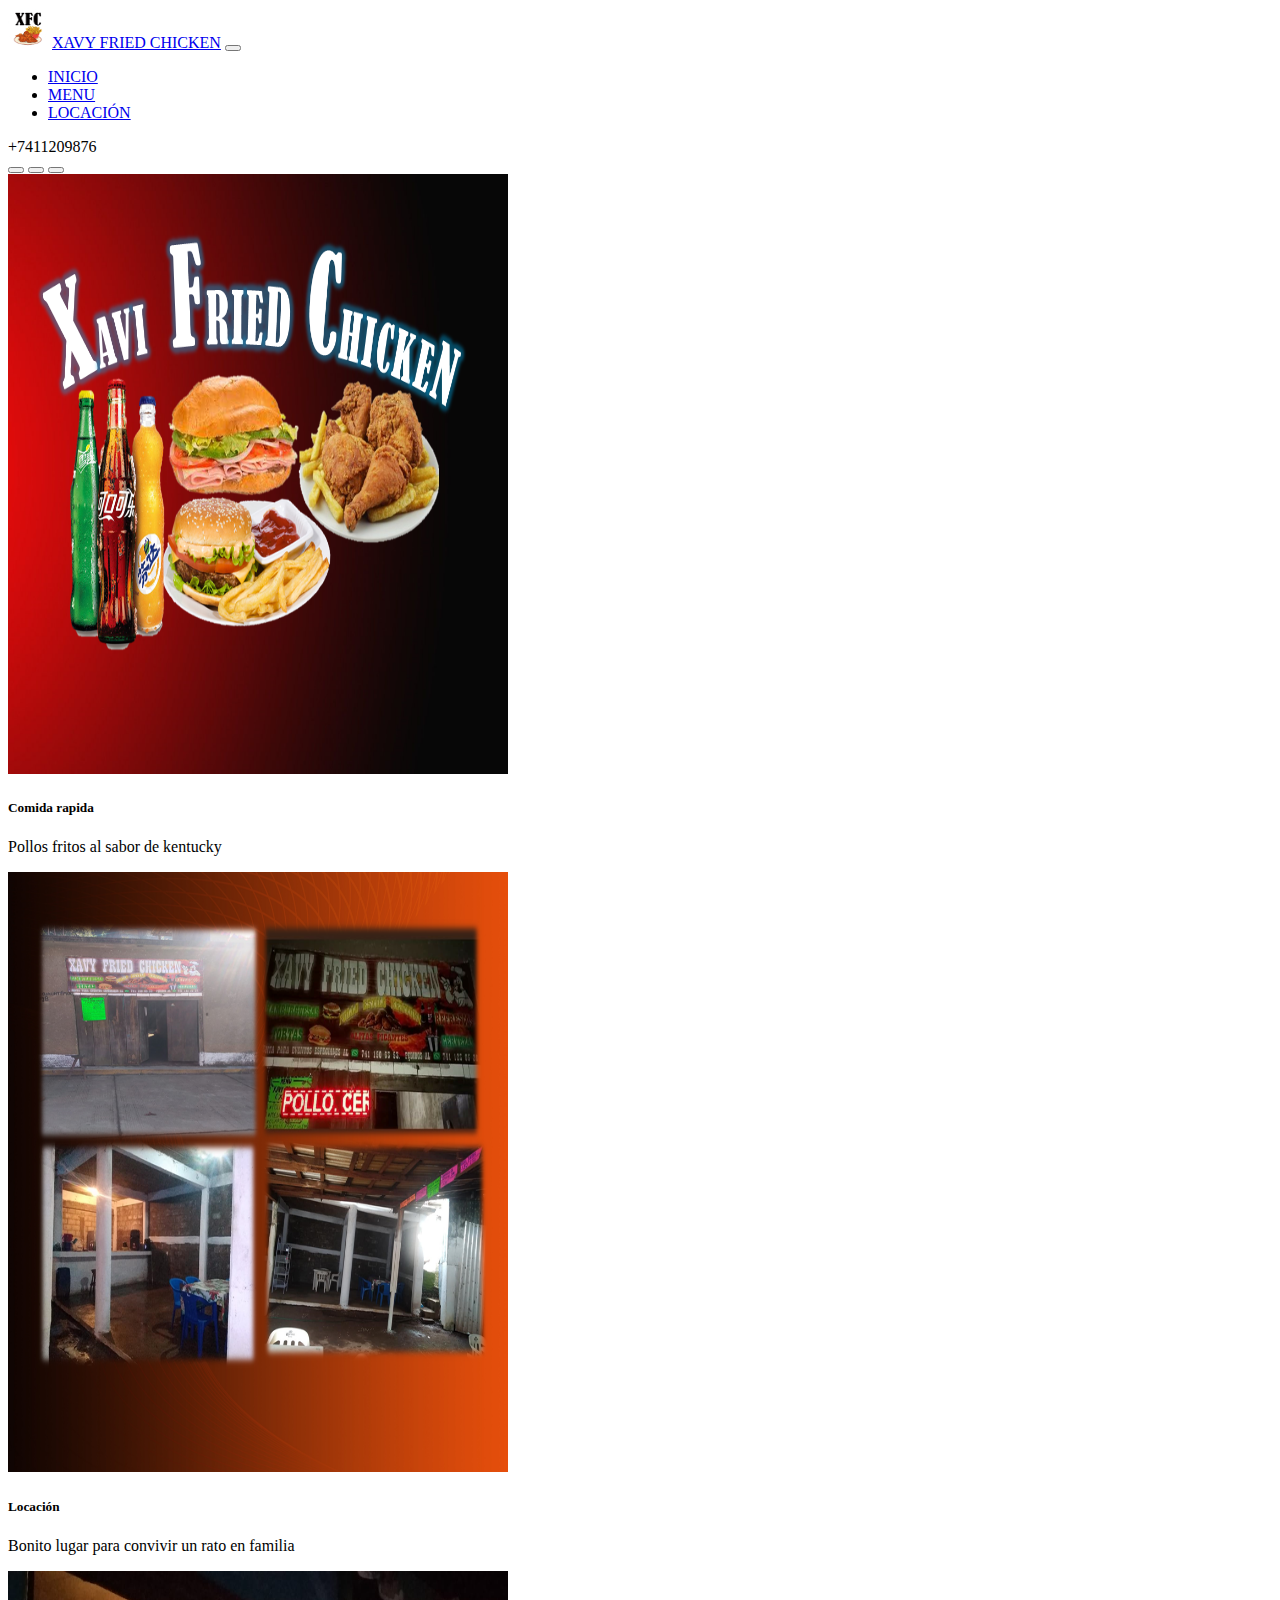
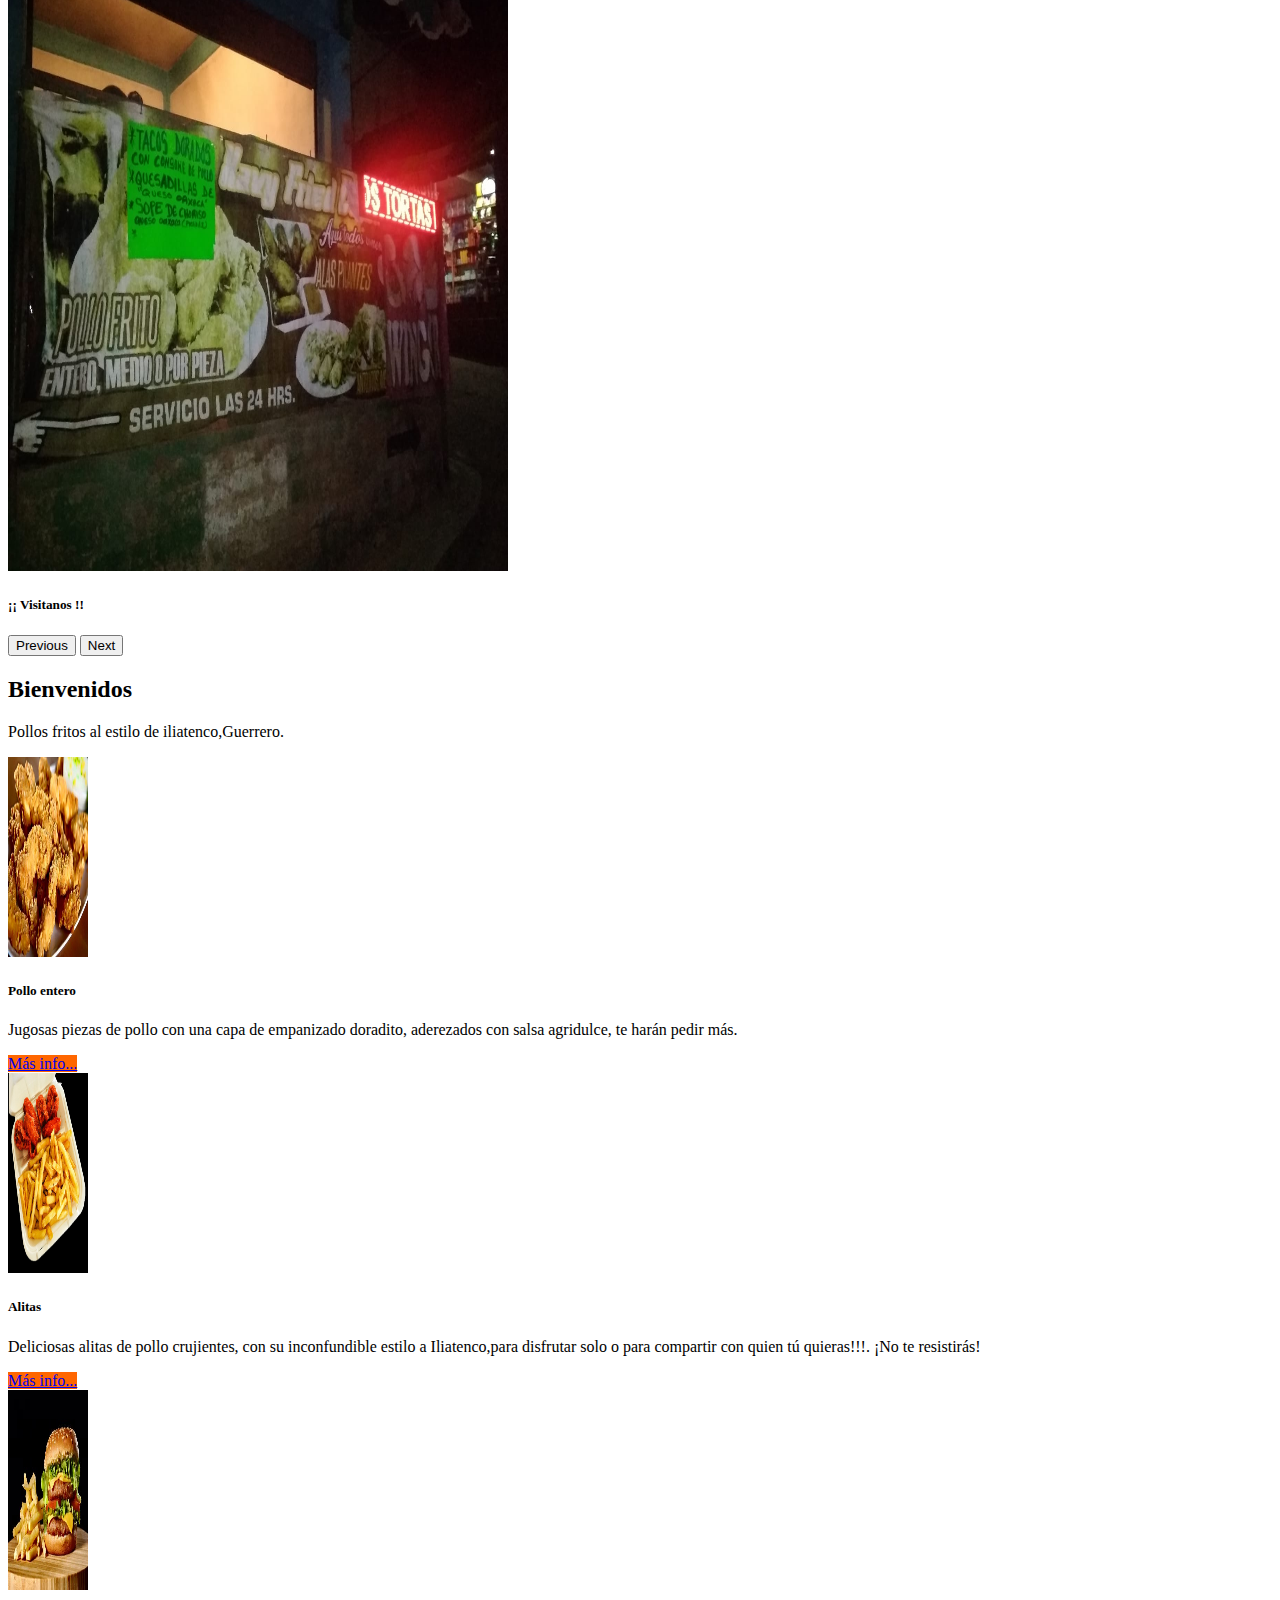
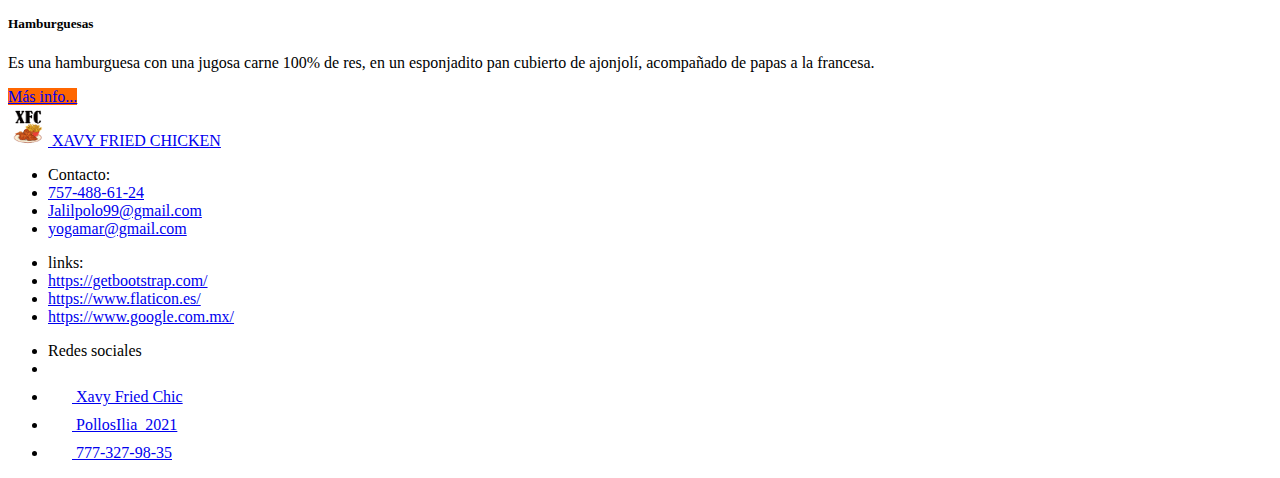
==== Index.html @ 61cd1b80 "Initial commit" ====
<!DOCTYPE html>
<html lang="en">
<head>
    <meta charset="UTF-8">
    <meta http-equiv="X-UA-Compatible" content="IE=edge">
    <meta name="viewport" content="width=device-width, initial-scale=1.0">
    <link href="https://cdn.jsdelivr.net/npm/bootstrap@5.1.3/dist/css/bootstrap.min.css" rel="stylesheet" integrity="sha384-1BmE4kWBq78iYhFldvKuhfTAU6auU8tT94WrHftjDbrCEXSU1oBoqyl2QvZ6jIW3" crossorigin="anonymous">
    <title>Document</title>
    </head>
    
    <body>
    
        <div class="container-fluid bg-dark fixed-top">
            <nav class="navbar navbar-expand-md navbar navbar-dark bg-dark container">
                <div class="container-fluid">
                    <img src="imagenes/xfc.png" alt="" width="40" height="40"> 
                    <a class="navbar-brand mx-2" href="Index.html">XAVY FRIED CHICKEN</a>
    
                    </a>
                    <button class="navbar-toggler" type="button" data-bs-toggle="collapse" data-bs-target="#navbarNav"
                        aria-controls="navbarNav" aria-expanded="false" aria-label="Toggle navigation">
                        <span class="navbar-toggler-icon"></span>
                    </button>
                    <div class="collapse navbar-collapse justify-content-center" id="navbarNav">
                        <ul class="navbar-nav">
                            <li class="nav-item">
                                <a class="nav-link active fs-6 fw-bold" aria-current="page" href="Index.html">INICIO</a>
                            </li>
                            <li class="nav-item">
                                <a class="nav-link fs-6 fw-bold" href="Menu.html">MENU</a>
                            </li>
                        
                            <li class="nav-item">
                                <a class="nav-link fs-6 fw-bold" href="Locasion.html">LOCACIÓN</a>
                            </li>
                        </ul>
                      <span class="navbar-text text-white">
                      +7411209876
                      </span>
                    </div>
                </div>
            </nav>
        </div>

         <!-- carrusel-->
        <div id="carouselExampleDark" class="carousel carousel-white slide" data-bs-ride="carousel">
          <div class="carousel-indicators">
            <button type="button" data-bs-target="#carouselExampleDark" data-bs-slide-to="0" class="active" aria-current="true" aria-label="Slide 1"></button>
            <button type="button" data-bs-target="#carouselExampleDark" data-bs-slide-to="1" aria-label="Slide 2"></button>
            <button type="button" data-bs-target="#carouselExampleDark" data-bs-slide-to="2" aria-label="Slide 3"></button>
          </div>
          <div class="carousel-inner">
            <div class="carousel-item active" data-bs-interval="10000">
              <img src="imagenes/logo.png" class="d-block w-100" alt="..." width="500" height="600">
              <div class="carousel-caption d-none d-md-block text-white border-primary 20px">   <!-- se le agrega el color del texto-->
                <h5>Comida rapida</h5>
                <p>Pollos fritos al sabor de kentucky</p>
              </div>
            </div>
            <div class="carousel-item" data-bs-interval="2000">
              <img src="imagenes/locasion.png" class="d-block w-100" alt="..."width="500" height="600">
              <div class="carousel-caption d-none d-md-block text-white">
                <h5>Locación</h5>
                <p>Bonito lugar para convivir un rato en familia</p>
              </div>
            </div>
            <div class="carousel-item">
              <img src="imagenes/locasion 2.jpg" class="d-block w-100" alt="..." width="500" height="600">
              <div class="carousel-caption d-none d-md-block">   <!-- la clase para poder agregar el titulo y el texto de la imagen-->
                <h5 class= "text-white">¡¡ Visitanos !! </h5>   <!-- otra forma de agregar el color del texto-->
                  <!-- texto dela imagen -->
              </div>
            </div>
          </div>
          <button class="carousel-control-prev" type="button" data-bs-target="#carouselExampleDark" data-bs-slide="prev">
            <span class="carousel-control-prev-icon" aria-hidden="true"></span>
            <span class="visually-hidden">Previous</span>
          </button>
          <button class="carousel-control-next" type="button" data-bs-target="#carouselExampleDark" data-bs-slide="next">
            <span class="carousel-control-next-icon" aria-hidden="true"></span>
            <span class="visually-hidden">Next</span>
          </button>
        </div>
      <!-- fin carrusel-->
      
        <!-- infdjhicia navbaghdjfjhr -->
        <section class="container my-5">
            <h2 class="display-4 text-center fw-bold text-dark">Bienvenidos</h2>
            <p class= "lead text-center text-dark my-2 text-success"> Pollos fritos al estilo de iliatenco,Guerrero.</p>
        
        <!-- infdjhicia navbaghdjfjhr CARDS-->
        <div class="row row-cols-1 row-cols-md-3 g-4">
            <div class="col">
              <div class="card h-100">
                <img src="imagenes/pollo.jpg" class="card-img-top" alt="..."width="80" height="200">
                <div class="card-body text-center">
                  <h5 class="card-title">Pollo entero</h5>
                  <p class="card-text">Jugosas piezas de pollo con una capa de empanizado doradito, aderezados con salsa agridulce, te harán pedir más.</p>
                </div>
                <div class="card-footer text-center ">
                    <a href="#" class="btn border-primary 20px fw-bold text-dark"style="background-color:#ff6600; ">Más info...</a>
                </div>
              </div>
            </div>
            <div class="col">
              <div class="card h-100">
                <img src="imagenes/alitas.png" class="card-img-top" alt="..."width="80" height="200">
                <div class="card-body text-center">
                  <h5 class="card-title">Alitas</h5>
                  <p class="card-text">Deliciosas alitas de pollo crujientes, con su inconfundible estilo a Iliatenco,para disfrutar solo o para compartir con quien tú quieras!!!. ¡No te resistirás! </p>
                </div>
                <div class="card-footer text-center">
                    <a href="#" class="btn border-primary 20px fw-bold text-dark "style="background-color:#ff6600;">Más info...</a>
                </div>
              </div>
            </div>
            <div class="col">
              <div class="card h-100">
                <img src="imagenes/hamburguesa.jpg" class="card-img-top" alt="..." width="80" height="200">
                <div class="card-body text-center">
                  <h5 class="card-title">Hamburguesas</h5>
                  <p class="card-text">Es una hamburguesa con una jugosa carne 100% de res, en un esponjadito pan cubierto de ajonjolí, acompañado de papas a la francesa.</p>
                </div>
                <div class="card-footer text-center">
                    <a href="#" class="btn border-primary 20px fw-bold text-dark "style="background-color:#ff6600;">Más info...</a>
                </div>
              </div>
            </div>
          </div>
        </section>



       
        <footer class="bg-dark text-white  py-4">   <!-- py es el tamaño de las letras, clase para agregar texto en la pie de la imagen -->
              <!-- inicia footer -->
              <div class="container text-center">
                  <nav class="row">
                      <!--logo-->
                      <a href="#" class="col-3 text-reset text-uppercase d-flex align-items-center">
                        <img src="imagenes/xfc.png" alt="Logo CFK"  class="img-logo mr mx-2" width="40" height="40" >
                           XAVY FRIED CHICKEN
                      </a>
                      <!-- menu -->
                      <ul class="col-3 list-unstyled">
                          <li class="font-weight-bol text-uppercase">Contacto:</li>
                          <li><a href="#" class="text-reset">757-488-61-24</a></li>
                          <li><a href="#" class="text-reset">Jalilpolo99@gmail.com</a></li>
                          <li><a href="#" class="text-reset">yogamar@gmail.com</a></li>
                          

                      </ul>
                      <!-- menu 2 -->
                      <ul class="col-3 list-unstyled">
                        <li class="font-weight-bol text-uppercase">links:</li>
                        <li><a href="#" class="text-reset">https://getbootstrap.com/</a></li>
                        <li><a href="#" class="text-reset">https://www.flaticon.es/</a></li>
                        <li><a href="#" class="text-reset">https://www.google.com.mx/</a></li>
                        
                    </ul>
                      <!-- redes sociales-->
                      <ul class=" col-3 list-unstyled ">
                        <li class="font-weight-bol text-uppercase text-center ">Redes sociales</li>
                        <li class="d-flex justify-content-between">
                            <li><a href="#" class="text-reset">
                                <img src="imagenes/facebook.png" class="" alt="" width="24" height="24">
                               Xavy Fried Chic
                            </a></li>
                            <li><a href="#" class="text-reset  ">
                                <img src="imagenes/instagram.png" alt="" width="24" height="24">
                                PollosIlia_2021
                            </a></li>
                            <li><a href="#" class="text-reset">
                                <img src="imagenes/whatsapp.png" class="" alt="" width="24" height="24">
                                777-327-98-35
                            </a></li>
                          
                        </li>
                        
                    </ul>
                  </nav>
                  
              </div>
        </footer>  <!-- fin de footer-->



        <script src="https://cdn.jsdelivr.net/npm/bootstrap@5.1.3/dist/js/bootstrap.bundle.min.js" integrity="sha384-ka7Sk0Gln4gmtz2MlQnikT1wXgYsOg+OMhuP+IlRH9sENBO0LRn5q+8nbTov4+1p" crossorigin="anonymous"></script>
</body>
</html>
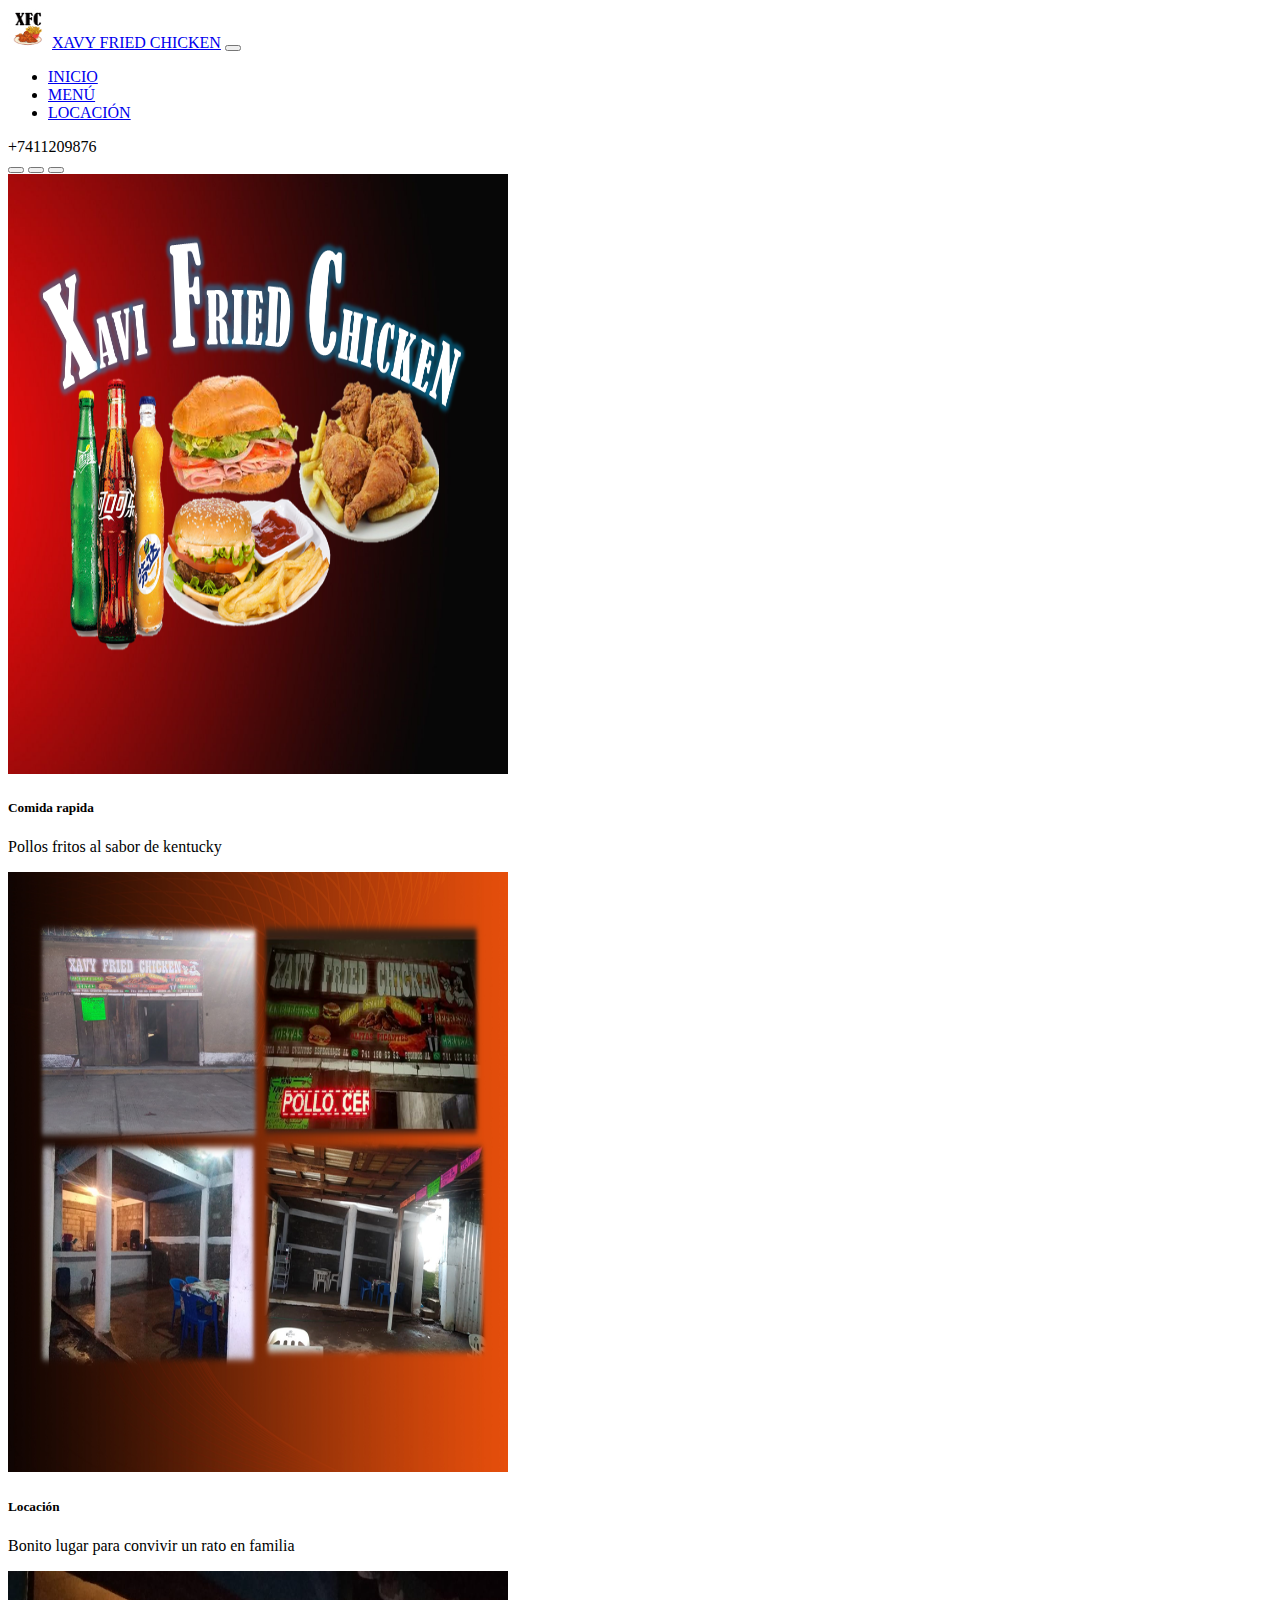
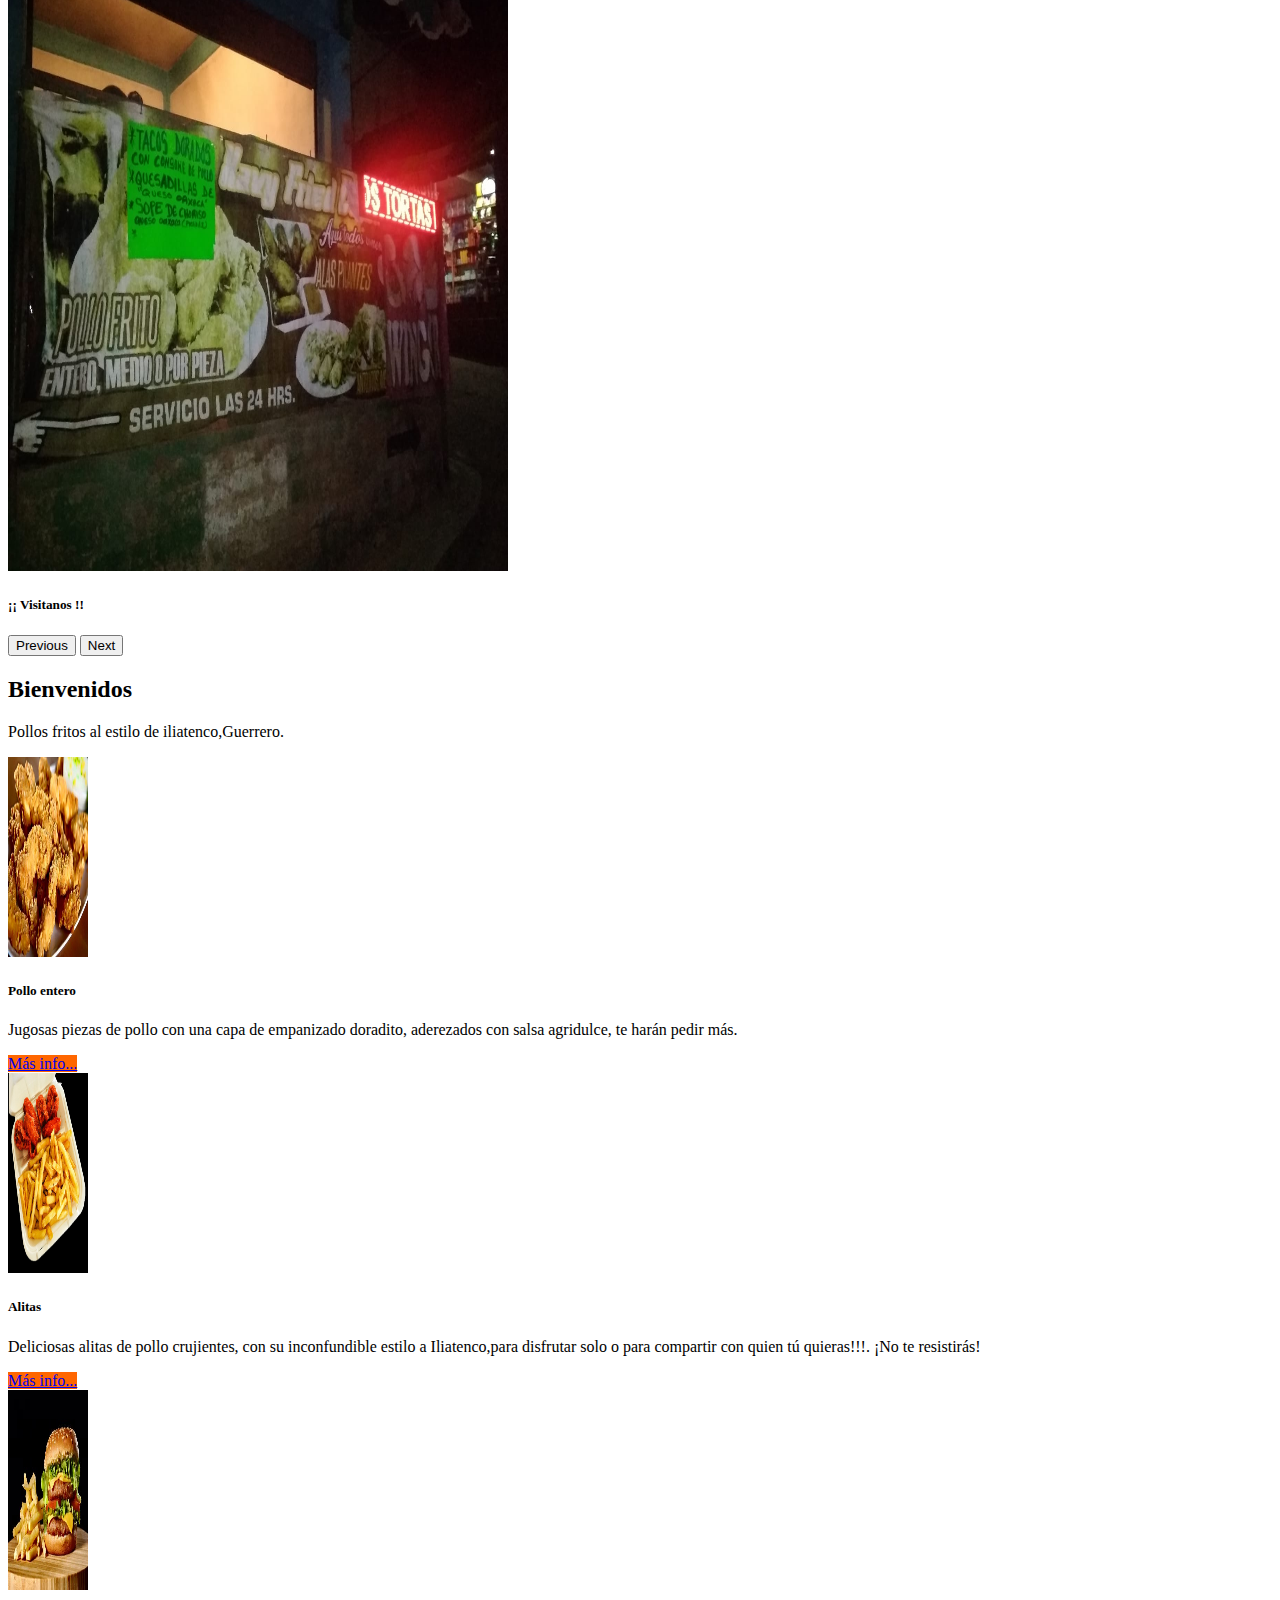
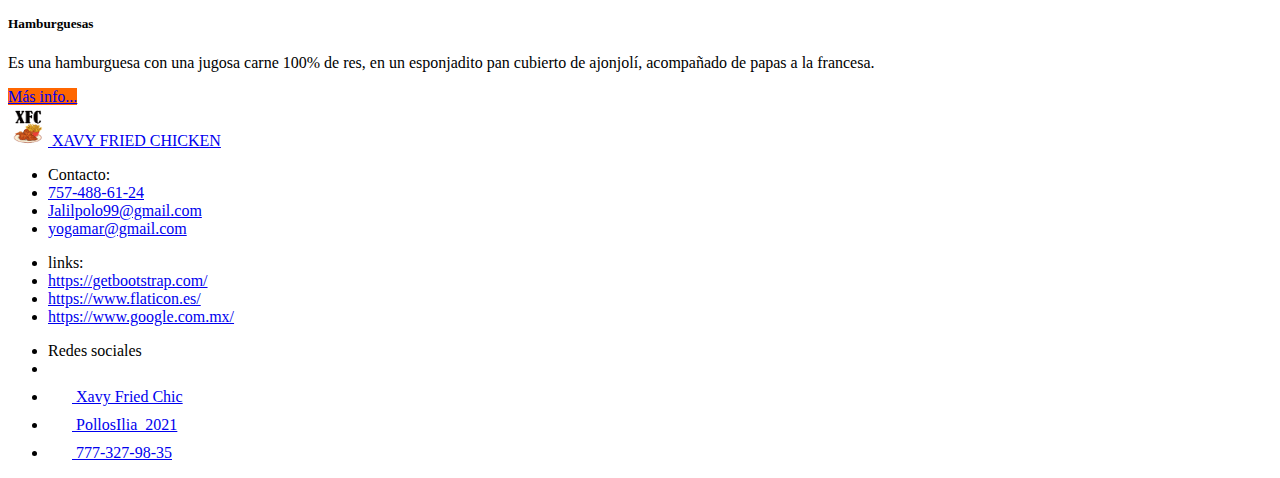
==== commit d5f1959a: "commit inicial" ====
--- a/Index.html
+++ b/Index.html
@@ -27,7 +27,7 @@
                                 <a class="nav-link active fs-6 fw-bold" aria-current="page" href="Index.html">INICIO</a>
                             </li>
                             <li class="nav-item">
-                                <a class="nav-link fs-6 fw-bold" href="Menu.html">MENU</a>
+                                <a class="nav-link fs-6 fw-bold" href="Menu.html">MENÚ</a>
                             </li>
                         
                             <li class="nav-item">
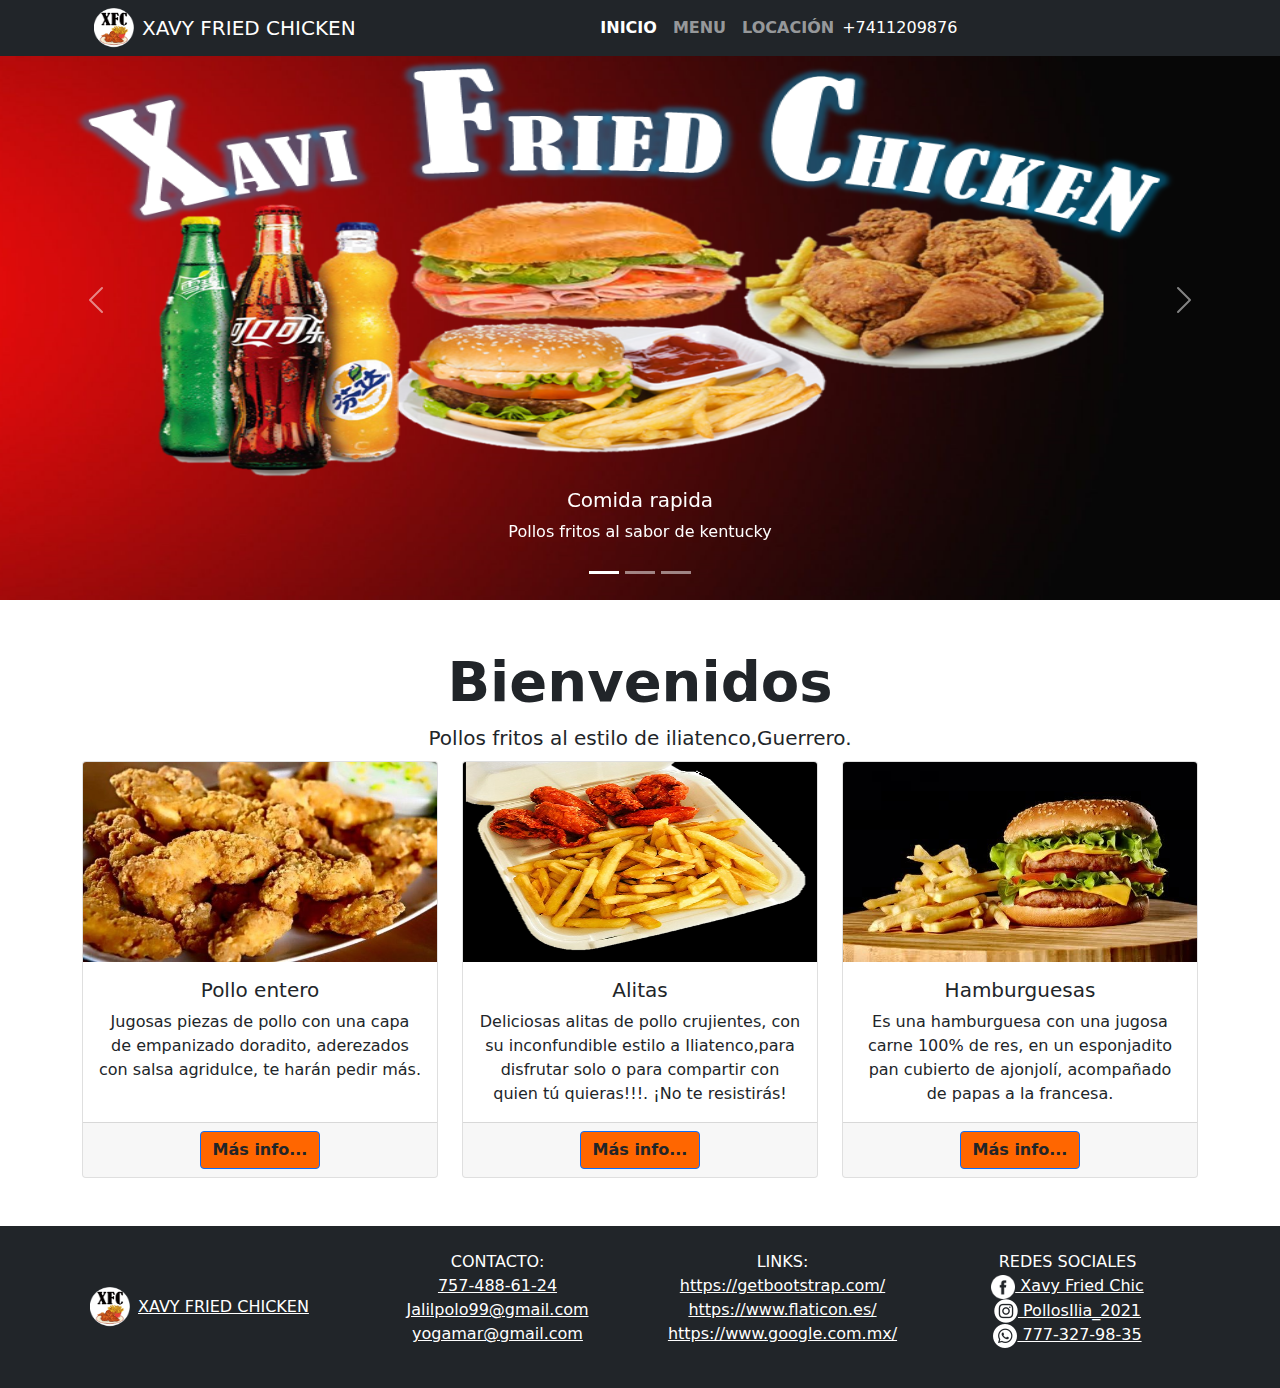
==== commit 4f4ab09e: "Initial commit" ====
--- a/Index.html
+++ b/Index.html
@@ -4,7 +4,7 @@
     <meta charset="UTF-8">
     <meta http-equiv="X-UA-Compatible" content="IE=edge">
     <meta name="viewport" content="width=device-width, initial-scale=1.0">
-    <link href="https://cdn.jsdelivr.net/npm/bootstrap@5.1.3/dist/css/bootstrap.min.css" rel="stylesheet" integrity="sha384-1BmE4kWBq78iYhFldvKuhfTAU6auU8tT94WrHftjDbrCEXSU1oBoqyl2QvZ6jIW3" crossorigin="anonymous">
+    <link rel="stylesheet" href="css/bootstrap.min.css">
     <title>Document</title>
     </head>
     
@@ -27,7 +27,7 @@
                                 <a class="nav-link active fs-6 fw-bold" aria-current="page" href="Index.html">INICIO</a>
                             </li>
                             <li class="nav-item">
-                                <a class="nav-link fs-6 fw-bold" href="Menu.html">MENÚ</a>
+                                <a class="nav-link fs-6 fw-bold" href="Menu.html">MENU</a>
                             </li>
                         
                             <li class="nav-item">
@@ -185,6 +185,6 @@
 
 
 
-        <script src="https://cdn.jsdelivr.net/npm/bootstrap@5.1.3/dist/js/bootstrap.bundle.min.js" integrity="sha384-ka7Sk0Gln4gmtz2MlQnikT1wXgYsOg+OMhuP+IlRH9sENBO0LRn5q+8nbTov4+1p" crossorigin="anonymous"></script>
+        <script src="js/bootstrap.min.js"></script>
 </body>
 </html>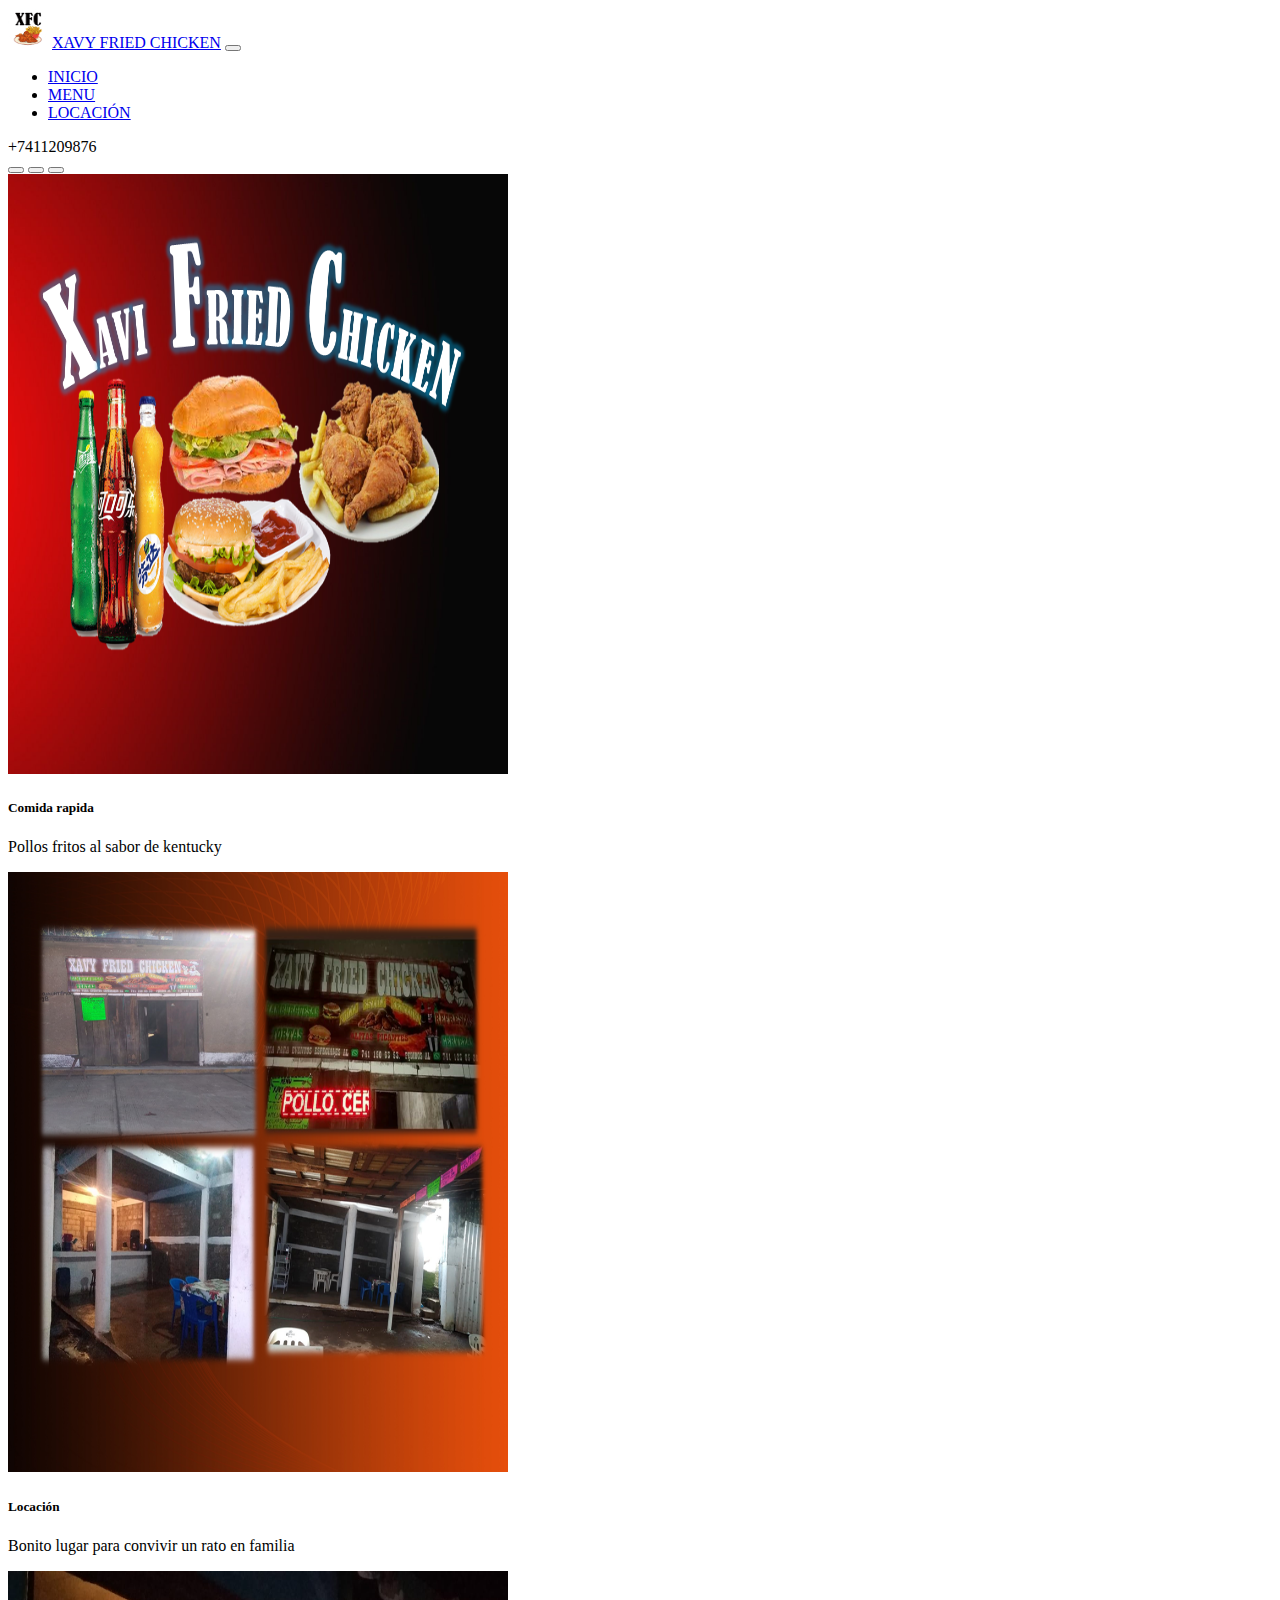
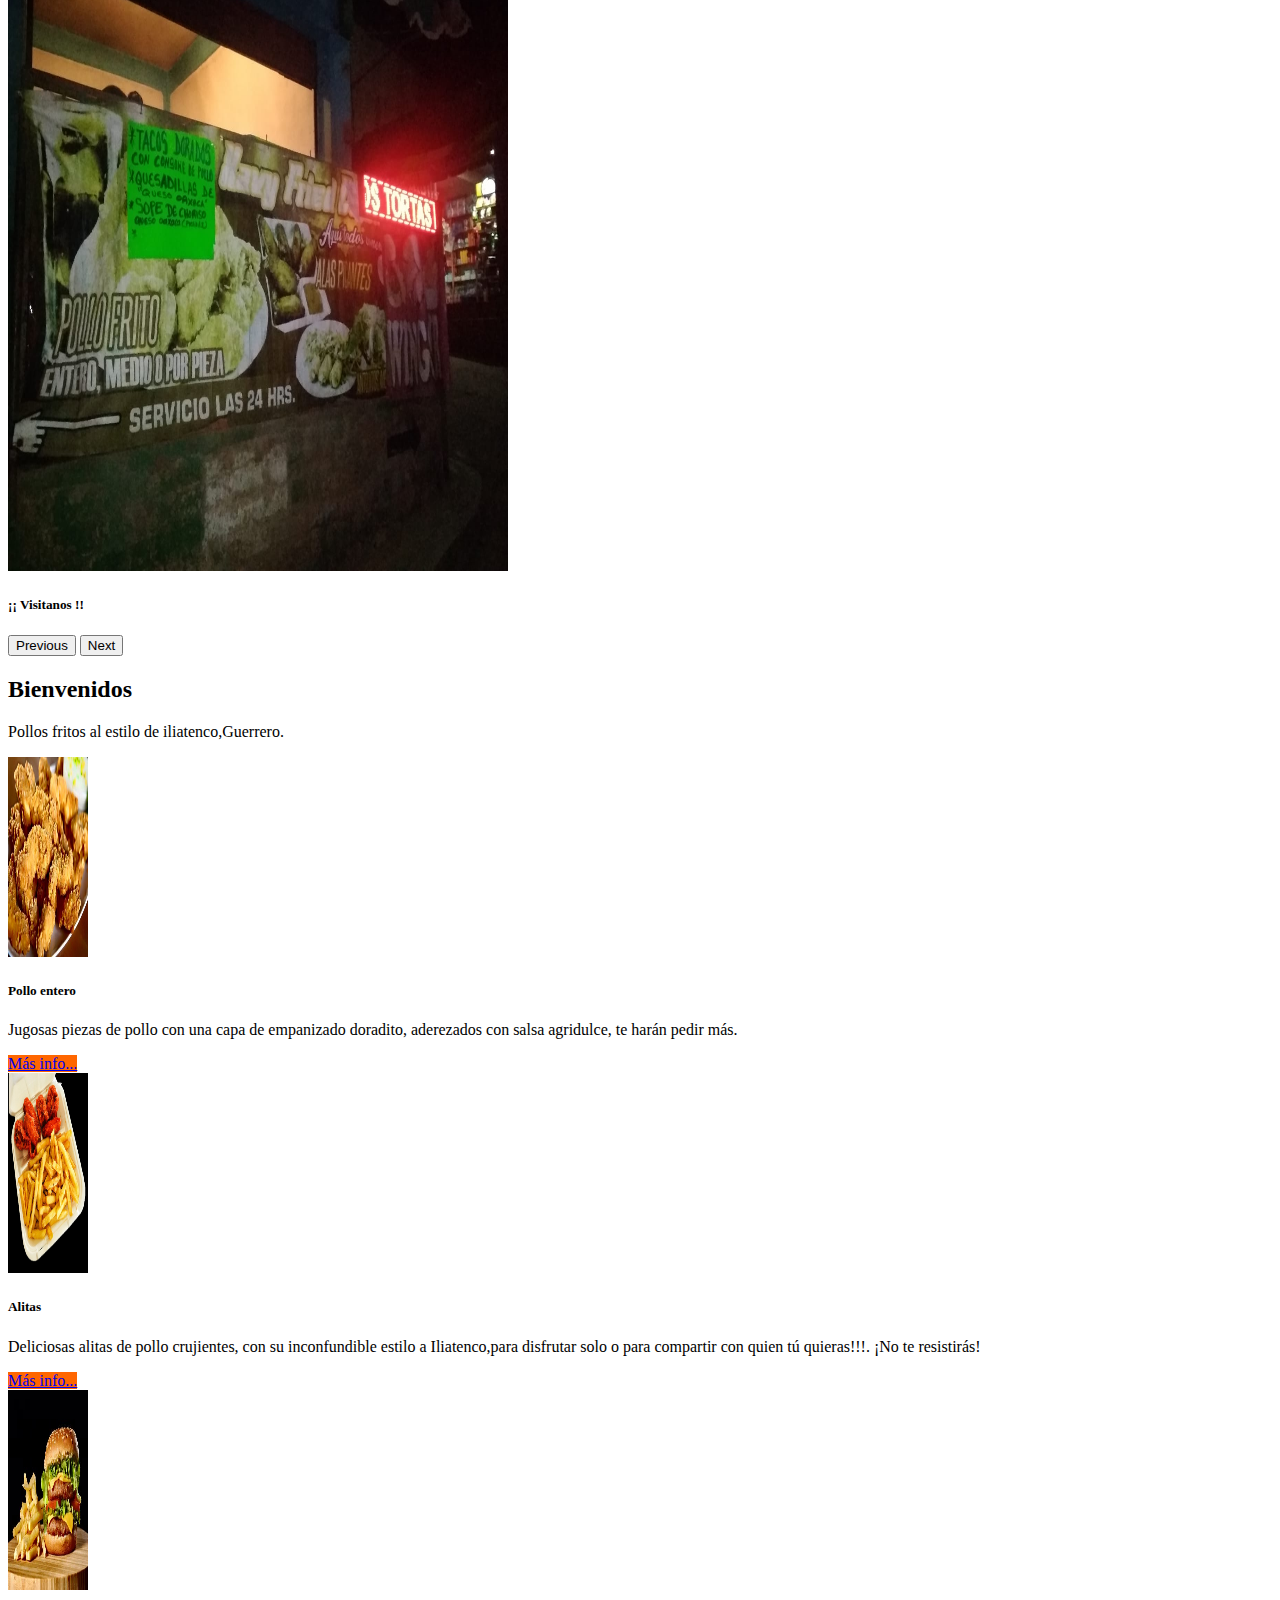
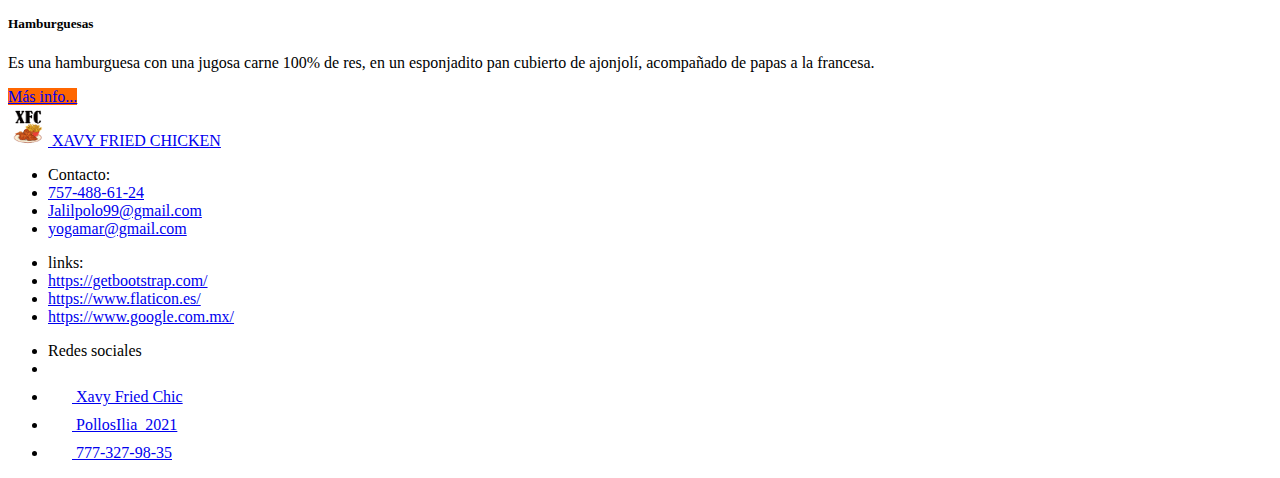
==== commit bfdcfc73: "Initial commit" ====
--- a/Index.html
+++ b/Index.html
@@ -4,7 +4,7 @@
     <meta charset="UTF-8">
     <meta http-equiv="X-UA-Compatible" content="IE=edge">
     <meta name="viewport" content="width=device-width, initial-scale=1.0">
-    <link rel="stylesheet" href="css/bootstrap.min.css">
+    <link href="https://cdn.jsdelivr.net/npm/bootstrap@5.1.3/dist/css/bootstrap.min.css" rel="stylesheet" integrity="sha384-1BmE4kWBq78iYhFldvKuhfTAU6auU8tT94WrHftjDbrCEXSU1oBoqyl2QvZ6jIW3" crossorigin="anonymous">
     <title>Document</title>
     </head>
     
@@ -185,6 +185,6 @@
 
 
 
-        <script src="js/bootstrap.min.js"></script>
+        <script src="https://cdn.jsdelivr.net/npm/bootstrap@5.1.3/dist/js/bootstrap.bundle.min.js" integrity="sha384-ka7Sk0Gln4gmtz2MlQnikT1wXgYsOg+OMhuP+IlRH9sENBO0LRn5q+8nbTov4+1p" crossorigin="anonymous"></script>
 </body>
 </html>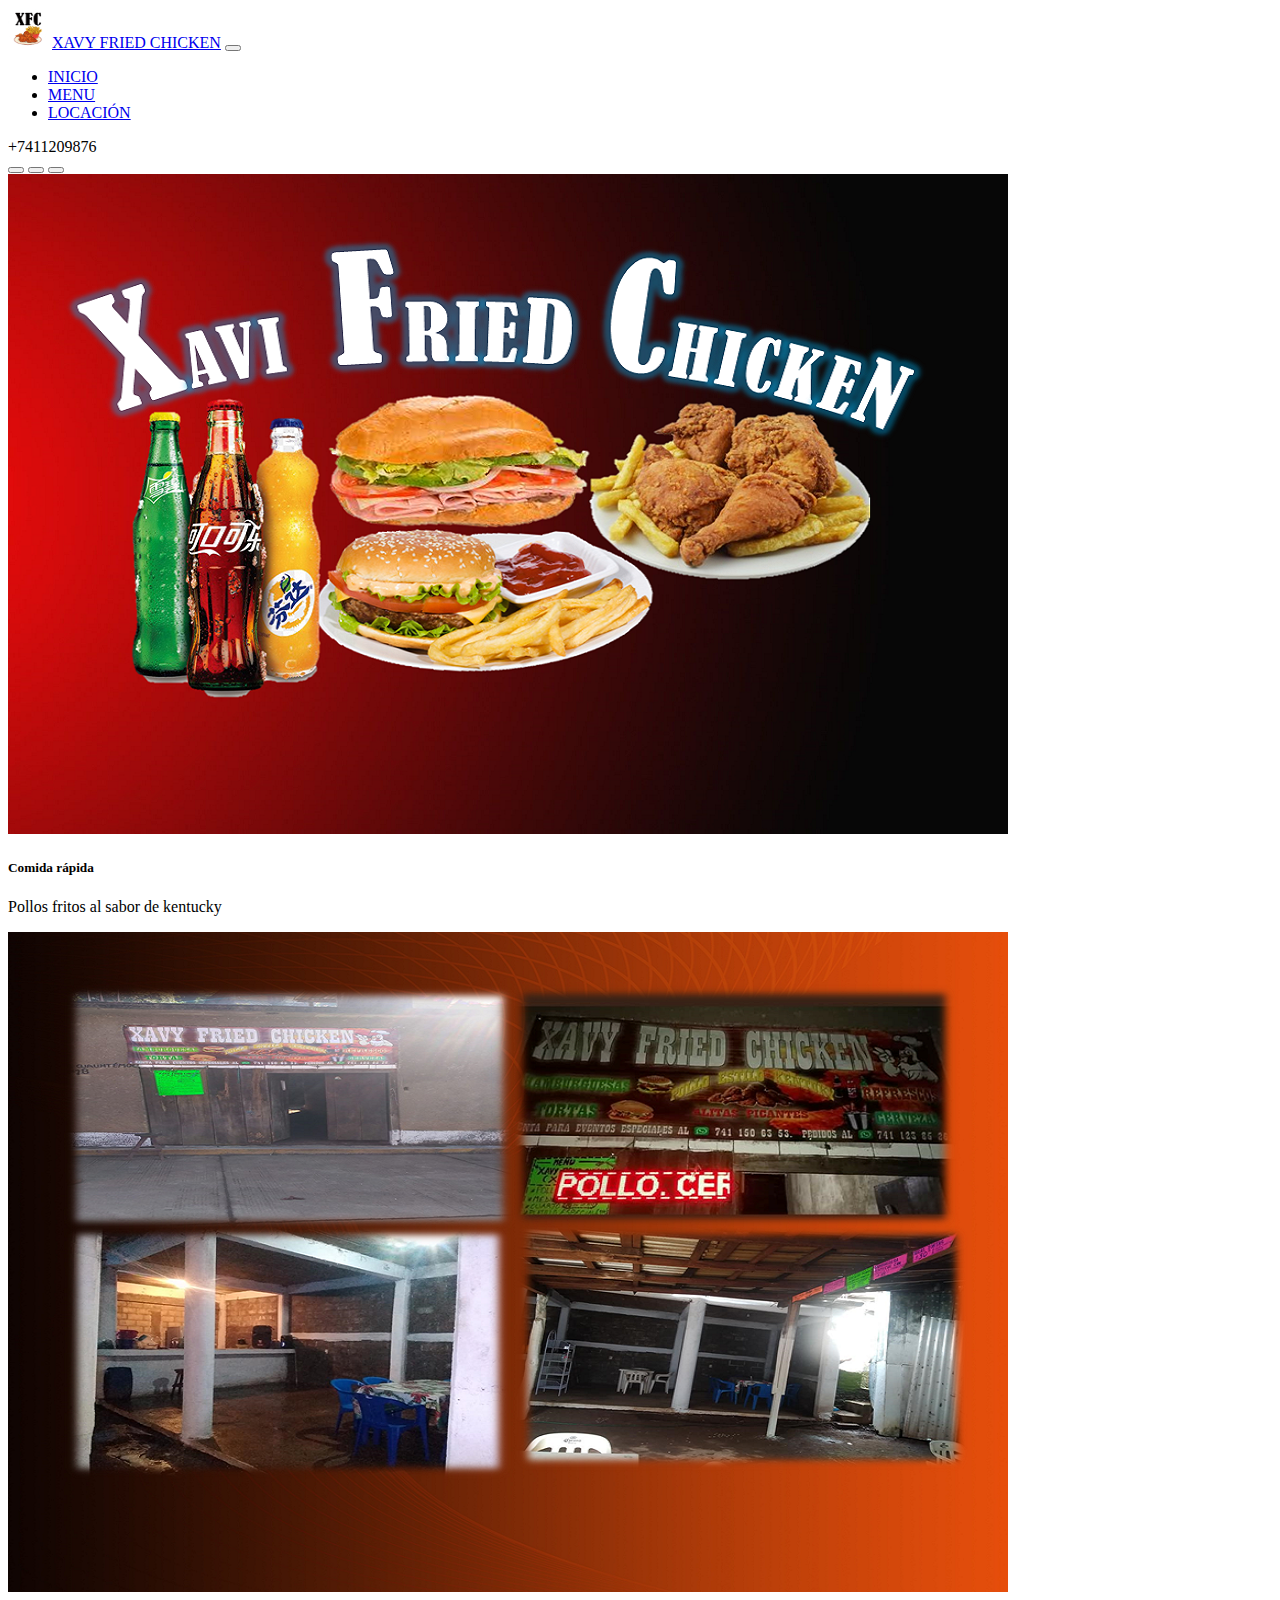
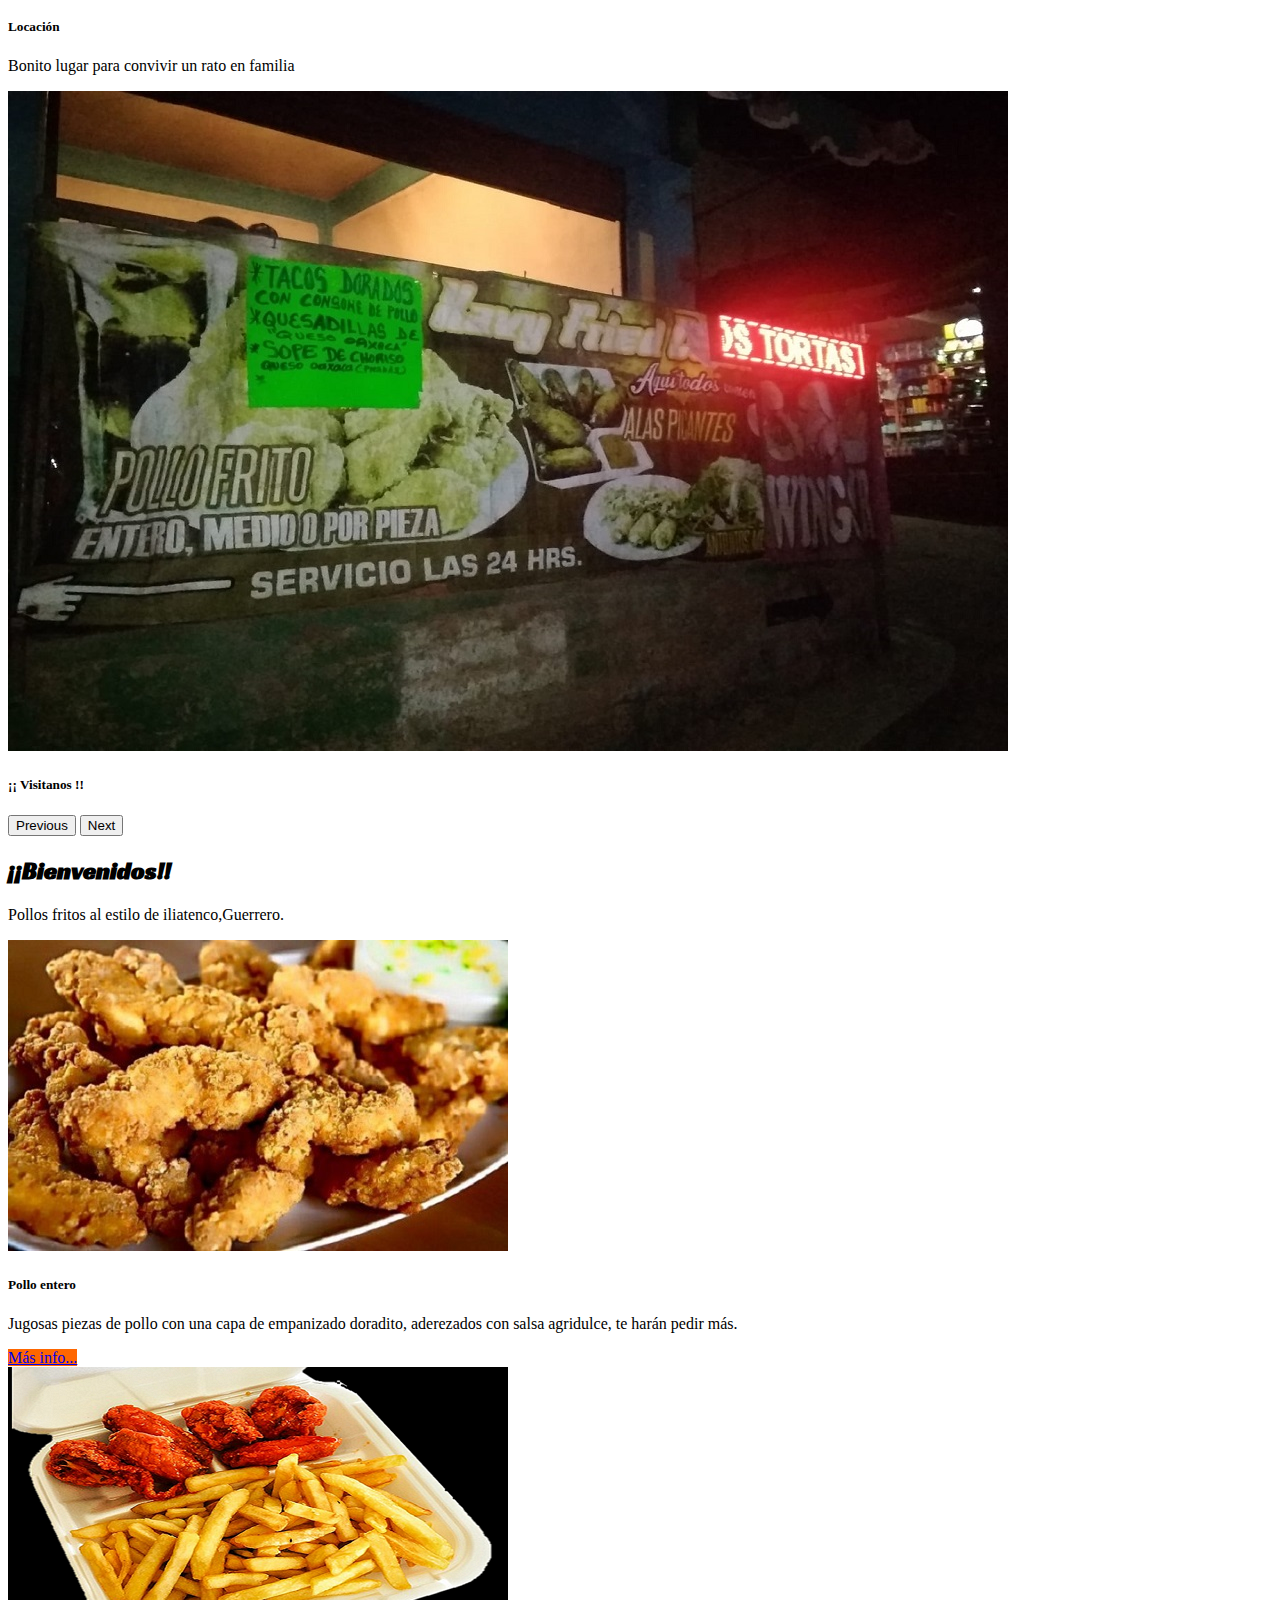
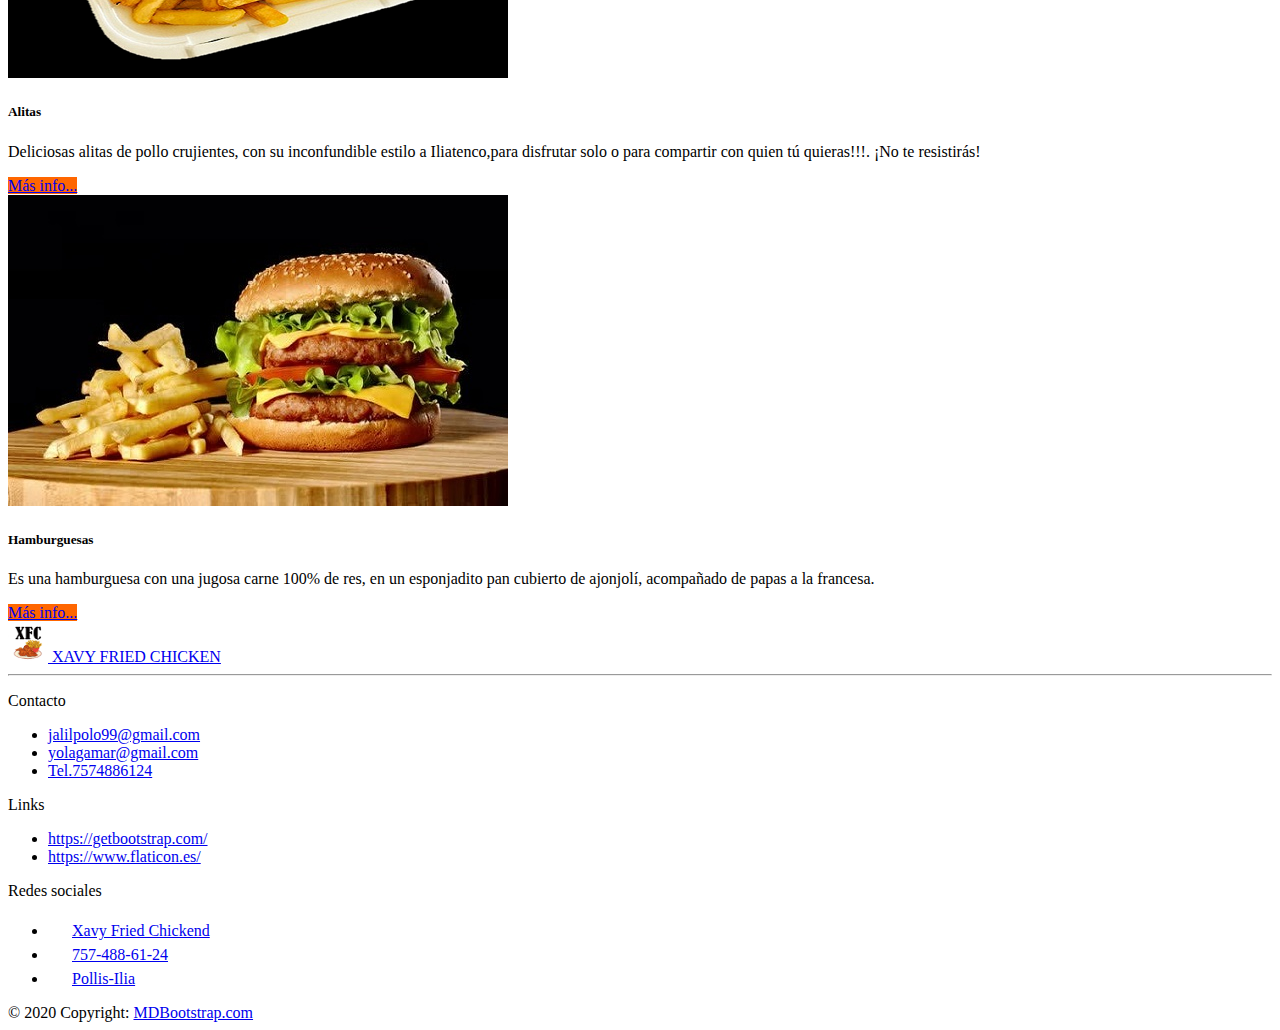
==== commit fb96da61: "Modificacion 1" ====
--- a/Index.html
+++ b/Index.html
@@ -6,6 +6,7 @@
     <meta name="viewport" content="width=device-width, initial-scale=1.0">
     <link href="https://cdn.jsdelivr.net/npm/bootstrap@5.1.3/dist/css/bootstrap.min.css" rel="stylesheet" integrity="sha384-1BmE4kWBq78iYhFldvKuhfTAU6auU8tT94WrHftjDbrCEXSU1oBoqyl2QvZ6jIW3" crossorigin="anonymous">
     <title>Document</title>
+    <link rel="stylesheet" href="style.css">
     </head>
     
     <body>
@@ -14,7 +15,7 @@
             <nav class="navbar navbar-expand-md navbar navbar-dark bg-dark container">
                 <div class="container-fluid">
                     <img src="imagenes/xfc.png" alt="" width="40" height="40"> 
-                    <a class="navbar-brand mx-2" href="Index.html">XAVY FRIED CHICKEN</a>
+                    <a class="navbar-brand mx-2 fw-bold " href="Index.html">XAVY FRIED CHICKEN</a>
     
                     </a>
                     <button class="navbar-toggler" type="button" data-bs-toggle="collapse" data-bs-target="#navbarNav"
@@ -51,21 +52,21 @@
           </div>
           <div class="carousel-inner">
             <div class="carousel-item active" data-bs-interval="10000">
-              <img src="imagenes/logo.png" class="d-block w-100" alt="..." width="500" height="600">
+              <img src="imagenes/logo.png" class="img-fluid d-block w-100" alt="..." >
               <div class="carousel-caption d-none d-md-block text-white border-primary 20px">   <!-- se le agrega el color del texto-->
-                <h5>Comida rapida</h5>
+                <h5>Comida rápida</h5>
                 <p>Pollos fritos al sabor de kentucky</p>
               </div>
             </div>
             <div class="carousel-item" data-bs-interval="2000">
-              <img src="imagenes/locasion.png" class="d-block w-100" alt="..."width="500" height="600">
+              <img src="imagenes/locasion.png" class="img-fluid d-block w-100" alt="...">
               <div class="carousel-caption d-none d-md-block text-white">
                 <h5>Locación</h5>
                 <p>Bonito lugar para convivir un rato en familia</p>
               </div>
             </div>
             <div class="carousel-item">
-              <img src="imagenes/locasion 2.jpg" class="d-block w-100" alt="..." width="500" height="600">
+              <img src="imagenes/locasion 2.jpg" class="img-fluid d-block w-100" alt="..." >
               <div class="carousel-caption d-none d-md-block">   <!-- la clase para poder agregar el titulo y el texto de la imagen-->
                 <h5 class= "text-white">¡¡ Visitanos !! </h5>   <!-- otra forma de agregar el color del texto-->
                   <!-- texto dela imagen -->
@@ -84,15 +85,15 @@
       <!-- fin carrusel-->
       
         <!-- infdjhicia navbaghdjfjhr -->
-        <section class="container my-5">
-            <h2 class="display-4 text-center fw-bold text-dark">Bienvenidos</h2>
+        <section class="container my-4">
+            <h2 class="display-4 text-center fw-bold text-dark ">¡¡Bienvenidos!!</h2>
             <p class= "lead text-center text-dark my-2 text-success"> Pollos fritos al estilo de iliatenco,Guerrero.</p>
         
         <!-- infdjhicia navbaghdjfjhr CARDS-->
-        <div class="row row-cols-1 row-cols-md-3 g-4">
+        <div class="row row-cols-1 row-cols-md-3 g-4 my-2">
             <div class="col">
               <div class="card h-100">
-                <img src="imagenes/pollo.jpg" class="card-img-top" alt="..."width="80" height="200">
+                <img src="imagenes/pollo.jpg" class="img-fluid card-img-top" alt="...">
                 <div class="card-body text-center">
                   <h5 class="card-title">Pollo entero</h5>
                   <p class="card-text">Jugosas piezas de pollo con una capa de empanizado doradito, aderezados con salsa agridulce, te harán pedir más.</p>
@@ -104,7 +105,7 @@
             </div>
             <div class="col">
               <div class="card h-100">
-                <img src="imagenes/alitas.png" class="card-img-top" alt="..."width="80" height="200">
+                <img src="imagenes/alitas.png" class="img-fluid card-img-top" alt="...">
                 <div class="card-body text-center">
                   <h5 class="card-title">Alitas</h5>
                   <p class="card-text">Deliciosas alitas de pollo crujientes, con su inconfundible estilo a Iliatenco,para disfrutar solo o para compartir con quien tú quieras!!!. ¡No te resistirás! </p>
@@ -116,7 +117,7 @@
             </div>
             <div class="col">
               <div class="card h-100">
-                <img src="imagenes/hamburguesa.jpg" class="card-img-top" alt="..." width="80" height="200">
+                <img src="imagenes/hamburguesa.jpg" class="img-fluid card-img-top" alt="..." >
                 <div class="card-body text-center">
                   <h5 class="card-title">Hamburguesas</h5>
                   <p class="card-text">Es una hamburguesa con una jugosa carne 100% de res, en un esponjadito pan cubierto de ajonjolí, acompañado de papas a la francesa.</p>
@@ -128,60 +129,106 @@
             </div>
           </div>
         </section>
-
-
-
+        <section class="container py-3"></section>
+
+        <footer class="bg-dark text-white  ">   <!-- py es el tamaño de las letras, clase para agregar texto en la pie de la imagen -->
+          <!-- inicia footer -->
+          
+          <div class="container text-center">
+              <nav class="row py-4">
+                  <!--logo-->
+                  <a href="#" class="col-3 text-reset text-uppercase d-flex align-items-center">
+                    <img src="imagenes/xfc.png" alt="Logo CFK"  class="img-logo mr mx-2" width="40" height="40" >
+                       XAVY FRIED CHICKEN
+                  </a>
+                  <!-- menu -->
+                  
+                    
+        <hr class="clearfix w-100 d-md-none pb-3 bg-dark ">
+  
+        <!-- Grid column -->
+        <div class="col-md-3 mb-md-0 mb-3">
+  
+          <!-- Links -->
+          <p class="text-uppercase">Contacto</p>
+  
+          <ul class="list-unstyled">
+            <li>
+              <a href="#!" class="text-white">jalilpolo99@gmail.com</a>
+            </li>
+            <li>
+              <a href="#!"class="text-white">yolagamar@gmail.com</a>
+            </li>
+            <li>
+              <a href="#!"class="text-white">Tel.7574886124</a>
+            </li>
+          </ul>
+        </div>
+        <!-- Grid column -->
+  
+        <!-- Grid column -->
+        <div class="col-md-3 mb-md-0 mb-3">
+  
+          <!-- Links -->
+          <p class="text-uppercase">Links</p>
+  
+          <ul class="list-unstyled">
+            <li>
+              <a href="#!"class="text-white">https://getbootstrap.com/</a>
+            </li>
+            <li>
+              <a href="#!"class="text-white">https://www.flaticon.es/</a>
+            </li>
+          </ul>
+  
+        </div>
+        <!-- Grid column -->
+  
+  <!-- Grid column -->
+  <div class="col-md-3 mb-md-0 mb-3">
+  
+    <!-- Links -->
+    <p class="text-uppercase ">Redes sociales</p>
+  
+    <ul class="list-unstyled text-white mr-3">
+      <li>
+        <img src="imagenes/facebook.png" alt="" width="20" height="20">
+        <a href="#!"class="text-white">Xavy Fried Chickend</a>
+      </li>
+      <li>
+        <img src="imagenes/whatsapp.png" alt="" width="20" height="20">
+        <a href="#!"class="text-white">757-488-61-24</a>
+      </li>
+      <li>
+        <img src="imagenes/instagram.png" alt="" width="20" height="20">
+        <a href="#!"class="text-white">Pollis-Ilia</a>
+      </li>
+      
+    </ul>
+  
+  </div>
+  
+      </div>
+      <!-- Grid row -->
+  
+    </div>
+    <!-- Footer Links -->
+  
+   <!-- Copyright -->
+   <div class="footer-copyright text-center py-3 bg-black text-white opacity-75">© 2020 Copyright:
+    <a href="https://mdbootstrap.com/"> MDBootstrap.com</a>
+  </div>
+  <!-- Copyright -->
+                  
+                </ul>
+              </nav>
+              
+          </div>
+    </footer>  <!-- fin de footer-->
+    
        
-        <footer class="bg-dark text-white  py-4">   <!-- py es el tamaño de las letras, clase para agregar texto en la pie de la imagen -->
-              <!-- inicia footer -->
-              <div class="container text-center">
-                  <nav class="row">
-                      <!--logo-->
-                      <a href="#" class="col-3 text-reset text-uppercase d-flex align-items-center">
-                        <img src="imagenes/xfc.png" alt="Logo CFK"  class="img-logo mr mx-2" width="40" height="40" >
-                           XAVY FRIED CHICKEN
-                      </a>
-                      <!-- menu -->
-                      <ul class="col-3 list-unstyled">
-                          <li class="font-weight-bol text-uppercase">Contacto:</li>
-                          <li><a href="#" class="text-reset">757-488-61-24</a></li>
-                          <li><a href="#" class="text-reset">Jalilpolo99@gmail.com</a></li>
-                          <li><a href="#" class="text-reset">yogamar@gmail.com</a></li>
-                          
-
-                      </ul>
-                      <!-- menu 2 -->
-                      <ul class="col-3 list-unstyled">
-                        <li class="font-weight-bol text-uppercase">links:</li>
-                        <li><a href="#" class="text-reset">https://getbootstrap.com/</a></li>
-                        <li><a href="#" class="text-reset">https://www.flaticon.es/</a></li>
-                        <li><a href="#" class="text-reset">https://www.google.com.mx/</a></li>
-                        
-                    </ul>
-                      <!-- redes sociales-->
-                      <ul class=" col-3 list-unstyled ">
-                        <li class="font-weight-bol text-uppercase text-center ">Redes sociales</li>
-                        <li class="d-flex justify-content-between">
-                            <li><a href="#" class="text-reset">
-                                <img src="imagenes/facebook.png" class="" alt="" width="24" height="24">
-                               Xavy Fried Chic
-                            </a></li>
-                            <li><a href="#" class="text-reset  ">
-                                <img src="imagenes/instagram.png" alt="" width="24" height="24">
-                                PollosIlia_2021
-                            </a></li>
-                            <li><a href="#" class="text-reset">
-                                <img src="imagenes/whatsapp.png" class="" alt="" width="24" height="24">
-                                777-327-98-35
-                            </a></li>
-                          
-                        </li>
-                        
-                    </ul>
-                  </nav>
-                  
-              </div>
-        </footer>  <!-- fin de footer-->
+        
+
 
 
 
--- a/style.css
+++ b/style.css
@@ -0,0 +1,13 @@
+
+@import url('https://fonts.googleapis.com/css2?family=Courgette&family=Dancing+Script&family=Josefin+Sans&family=Literata:ital@1&family=Metal&family=Paytone+One&family=Playfair+Display&family=Racing+Sans+One&family=Rancho&display=swap');
+
+
+.nav li{ 
+    display: inline-block;
+}
+h2{
+    
+    font-family: 'Racing Sans One', cursive;
+
+}
+
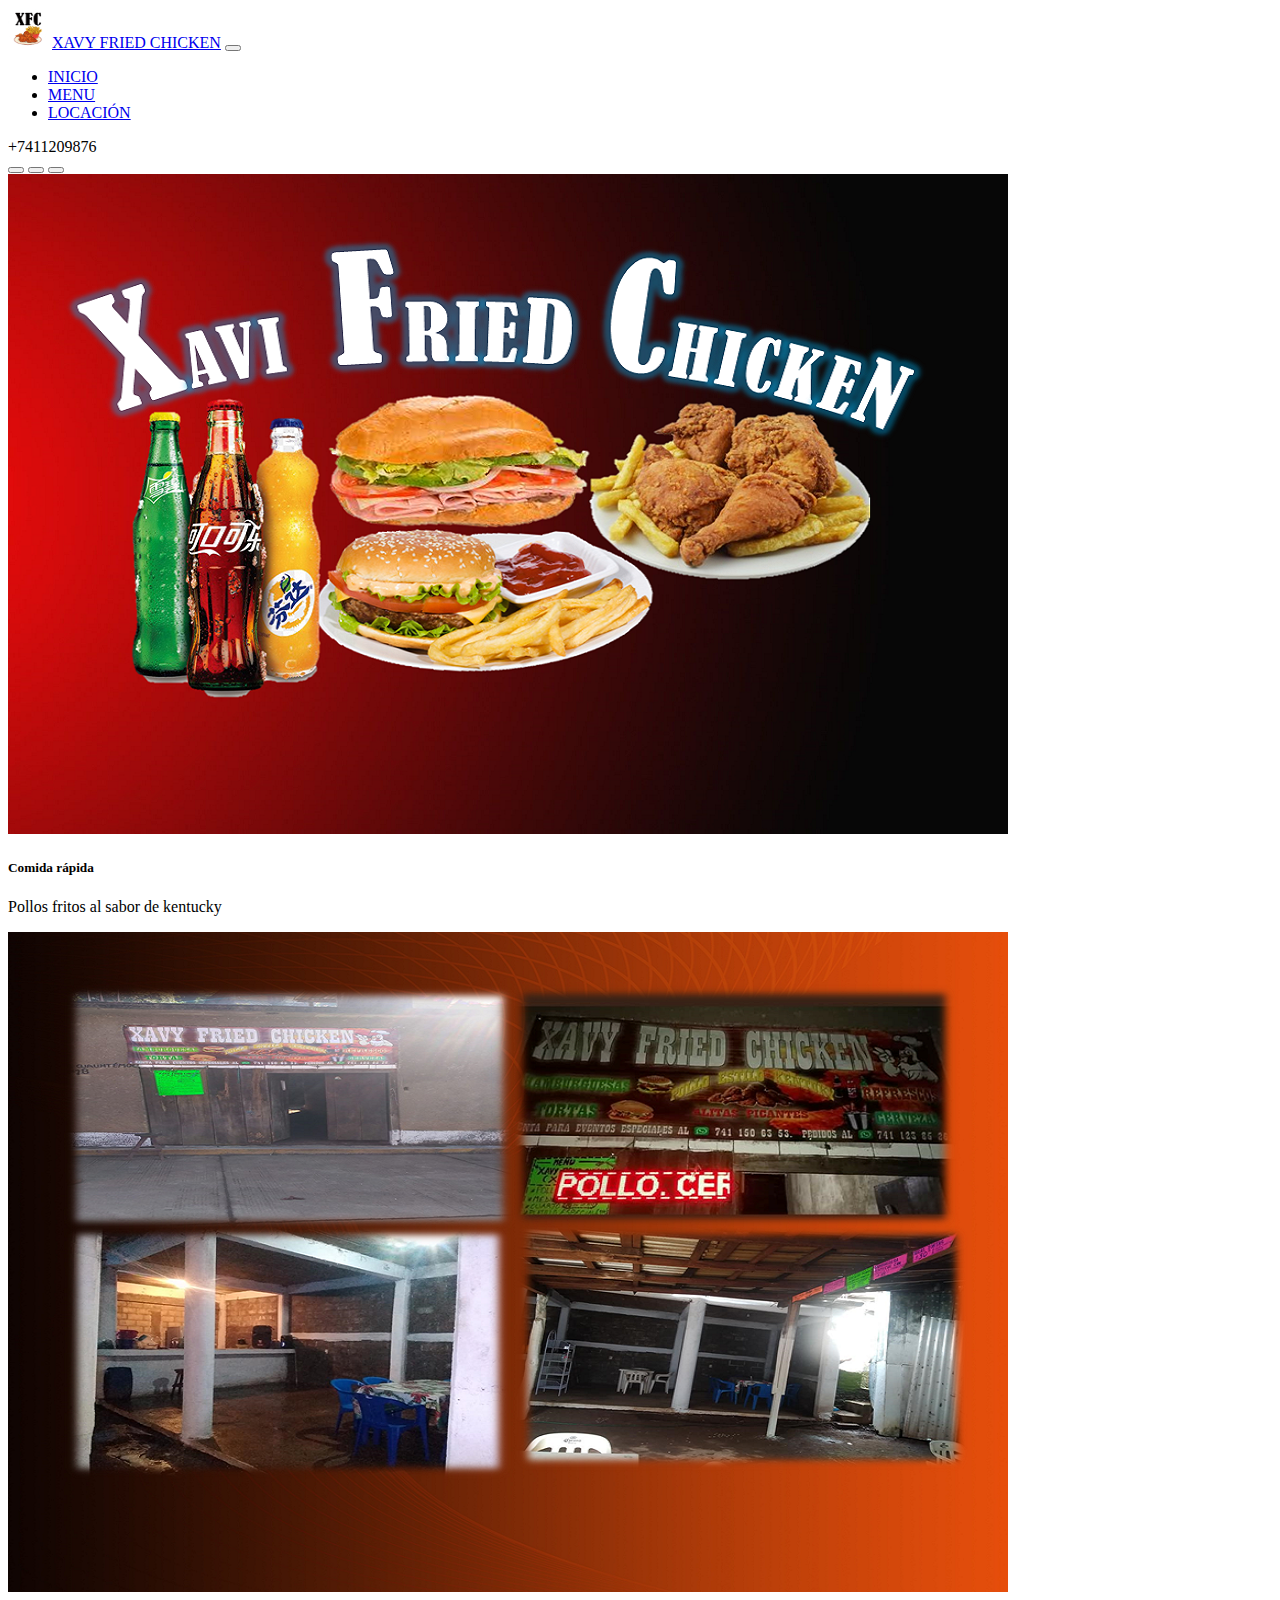
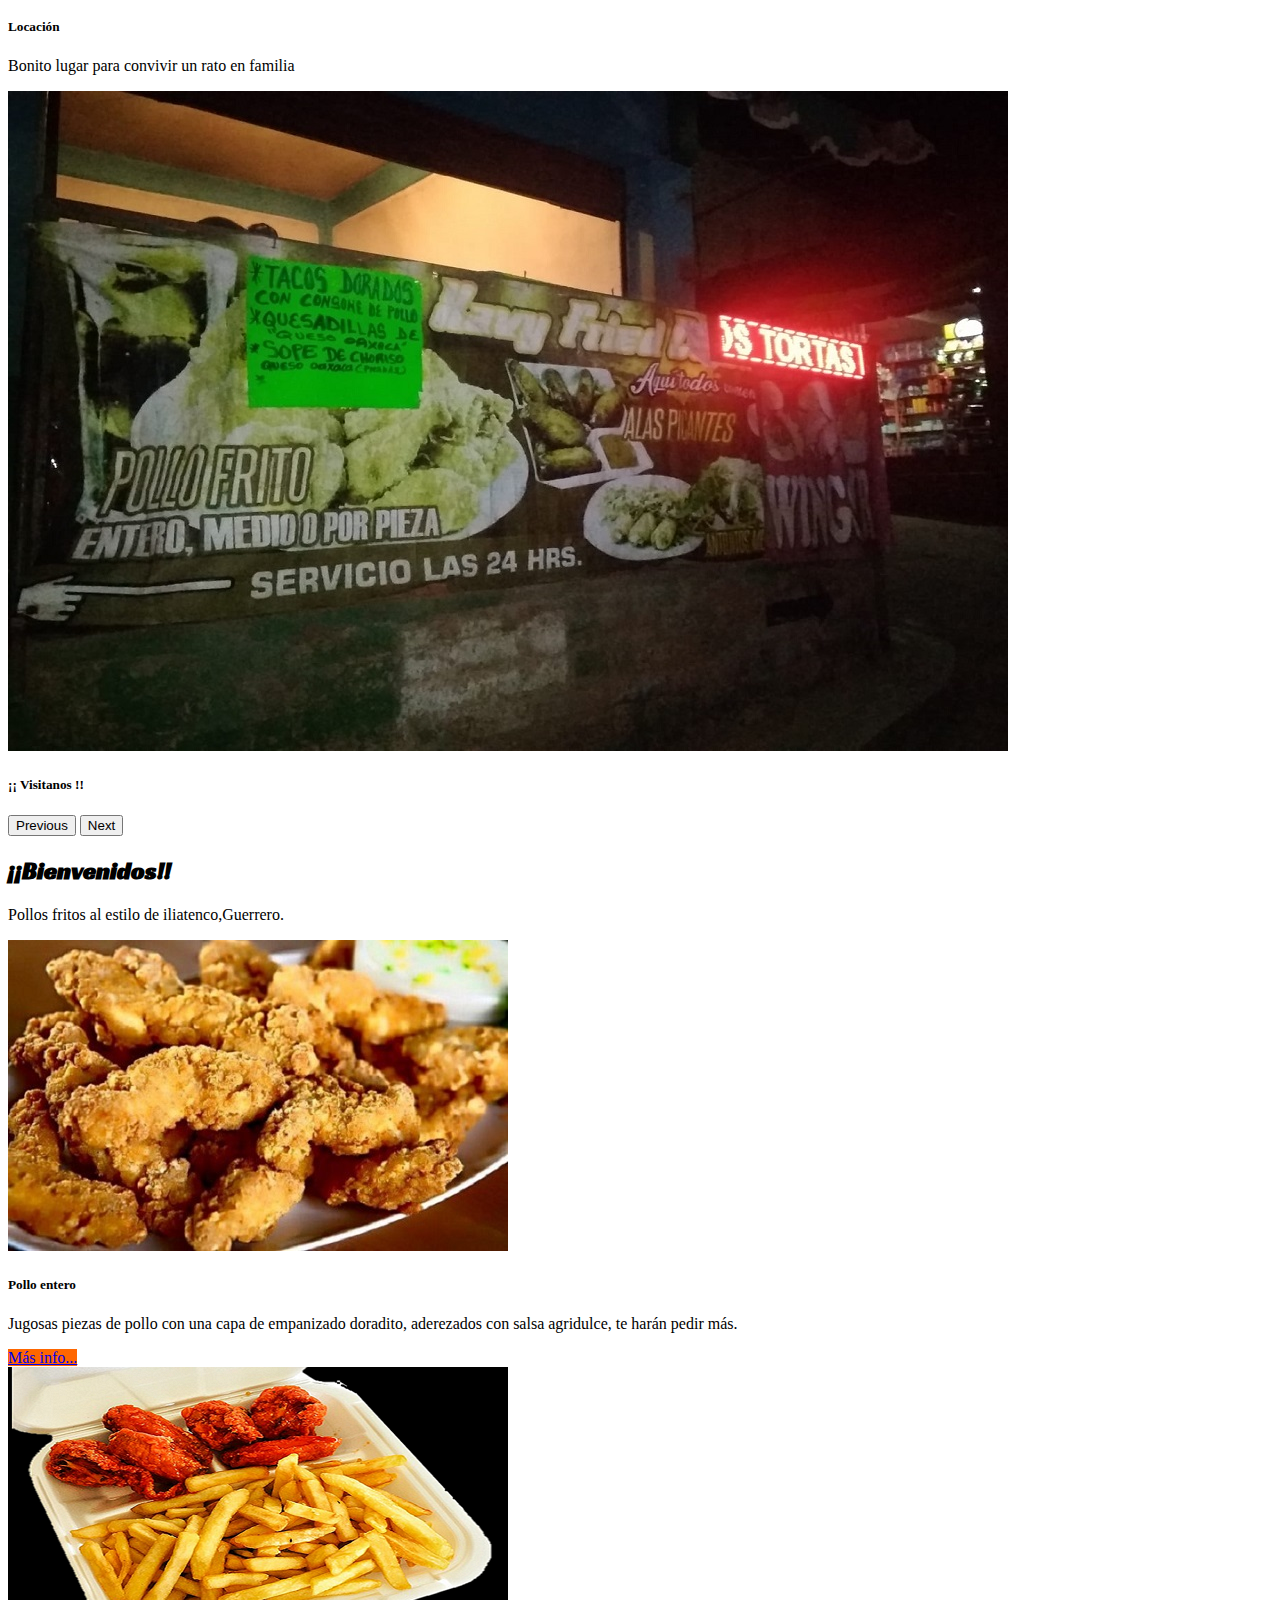
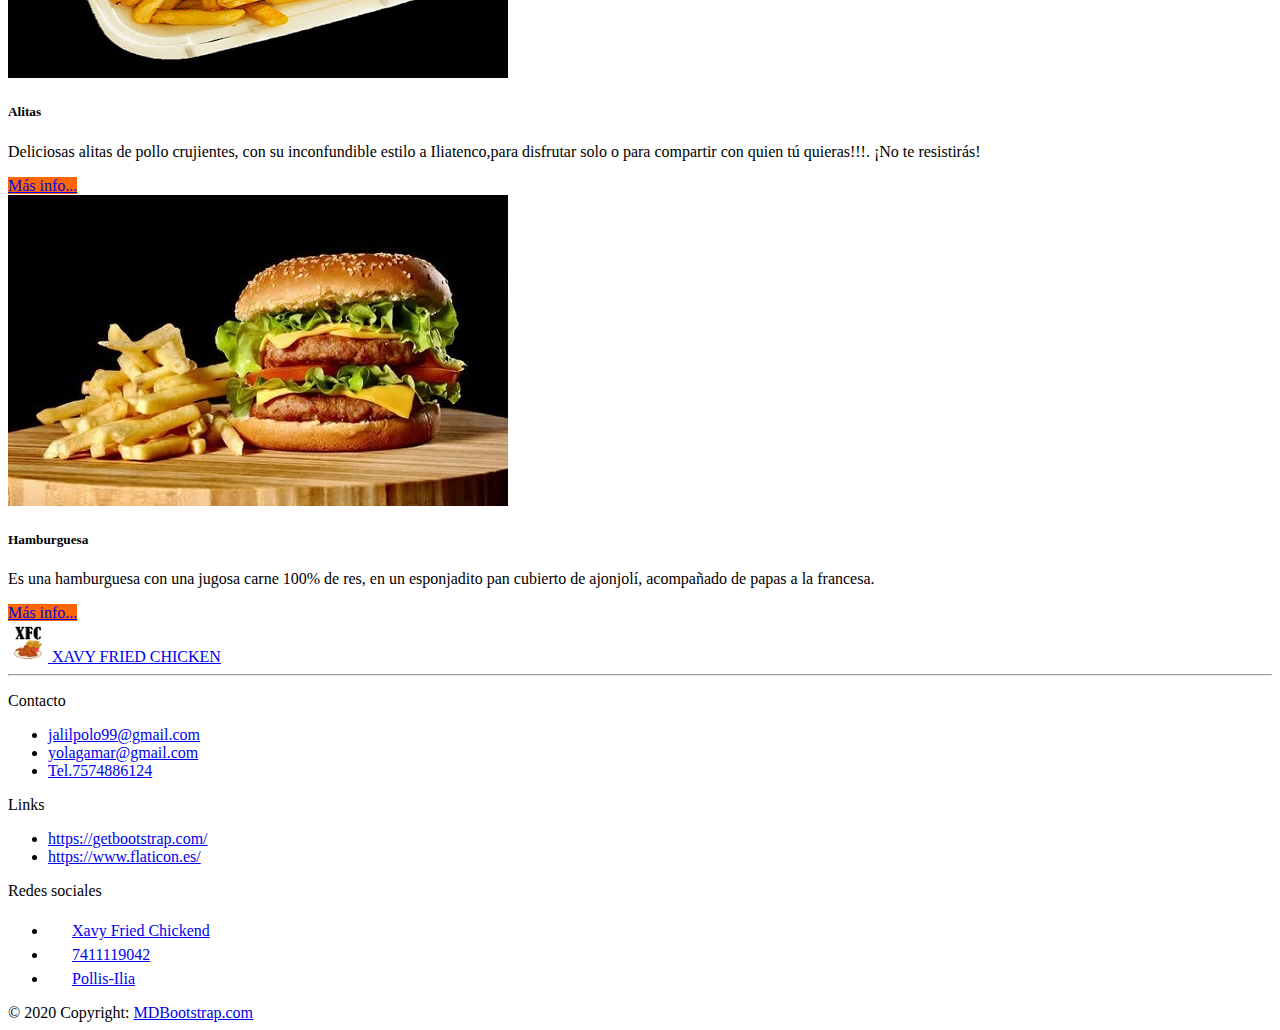
==== commit e7b20d88: "Modificacion 2" ====
--- a/Index.html
+++ b/Index.html
@@ -11,7 +11,7 @@
     
     <body>
     
-        <div class="container-fluid bg-dark fixed-top">
+        <div class="container-fluid bg-dark fixed-top text-center">
             <nav class="navbar navbar-expand-md navbar navbar-dark bg-dark container">
                 <div class="container-fluid">
                     <img src="imagenes/xfc.png" alt="" width="40" height="40"> 
@@ -99,7 +99,7 @@
                   <p class="card-text">Jugosas piezas de pollo con una capa de empanizado doradito, aderezados con salsa agridulce, te harán pedir más.</p>
                 </div>
                 <div class="card-footer text-center ">
-                    <a href="#" class="btn border-primary 20px fw-bold text-dark"style="background-color:#ff6600; ">Más info...</a>
+                    <a href="Menu.html" class="btn border-primary 20px fw-bold text-dark"style="background-color:#ff6600; ">Más info...</a>
                 </div>
               </div>
             </div>
@@ -111,7 +111,7 @@
                   <p class="card-text">Deliciosas alitas de pollo crujientes, con su inconfundible estilo a Iliatenco,para disfrutar solo o para compartir con quien tú quieras!!!. ¡No te resistirás! </p>
                 </div>
                 <div class="card-footer text-center">
-                    <a href="#" class="btn border-primary 20px fw-bold text-dark "style="background-color:#ff6600;">Más info...</a>
+                    <a href="Menu.html" class="btn border-primary 20px fw-bold text-dark "style="background-color:#ff6600;">Más info...</a>
                 </div>
               </div>
             </div>
@@ -119,28 +119,30 @@
               <div class="card h-100">
                 <img src="imagenes/hamburguesa.jpg" class="img-fluid card-img-top" alt="..." >
                 <div class="card-body text-center">
-                  <h5 class="card-title">Hamburguesas</h5>
+                  <h5 class="card-title">Hamburguesa</h5>
                   <p class="card-text">Es una hamburguesa con una jugosa carne 100% de res, en un esponjadito pan cubierto de ajonjolí, acompañado de papas a la francesa.</p>
                 </div>
                 <div class="card-footer text-center">
-                    <a href="#" class="btn border-primary 20px fw-bold text-dark "style="background-color:#ff6600;">Más info...</a>
+                    <a href="Menu.html" class="btn border-primary 20px fw-bold text-dark "style="background-color:#ff6600;">Más info...</a>
                 </div>
               </div>
             </div>
           </div>
         </section>
+
         <section class="container py-3"></section>
-
         <footer class="bg-dark text-white  ">   <!-- py es el tamaño de las letras, clase para agregar texto en la pie de la imagen -->
           <!-- inicia footer -->
           
-          <div class="container text-center">
+          <div class="container-fluid text-center text-md-left">
               <nav class="row py-4">
                   <!--logo-->
-                  <a href="#" class="col-3 text-reset text-uppercase d-flex align-items-center">
-                    <img src="imagenes/xfc.png" alt="Logo CFK"  class="img-logo mr mx-2" width="40" height="40" >
+                
+                  <a href="Index.html" class=" col-md-3 text-reset text-uppercase  align-items-center py-4 mx-0 ">
+                    <img src="imagenes/xfc.png" alt="Logo CFK" class="img-logo mr mx-2" width="40" height="40">
                        XAVY FRIED CHICKEN
                   </a>
+              
                   <!-- menu -->
                   
                     
@@ -174,10 +176,10 @@
   
           <ul class="list-unstyled">
             <li>
-              <a href="#!"class="text-white">https://getbootstrap.com/</a>
-            </li>
-            <li>
-              <a href="#!"class="text-white">https://www.flaticon.es/</a>
+              <a href="https://getbootstrap.com/"class="text-white">https://getbootstrap.com/</a>
+            </li>
+            <li>
+              <a href="https://www.flaticon.es/"class="text-white">https://www.flaticon.es/</a>
             </li>
           </ul>
   
@@ -193,11 +195,11 @@
     <ul class="list-unstyled text-white mr-3">
       <li>
         <img src="imagenes/facebook.png" alt="" width="20" height="20">
-        <a href="#!"class="text-white">Xavy Fried Chickend</a>
+        <a href="https://www.facebook.com/Xavy-fried-chicken-119666446087162"class="text-white">Xavy Fried Chickend</a>
       </li>
       <li>
         <img src="imagenes/whatsapp.png" alt="" width="20" height="20">
-        <a href="#!"class="text-white">757-488-61-24</a>
+        <a href="https://api.whatsapp.com/send?phone=527411119042&app=facebook&entry_point=page_cta&fbclid=IwAR0eTV9CMPWrOwuKfmjLFOk_0I5zSgl7YlZlalDywANPxii7oE3yDEZu88Y"class="text-white">7411119042 </a>
       </li>
       <li>
         <img src="imagenes/instagram.png" alt="" width="20" height="20">
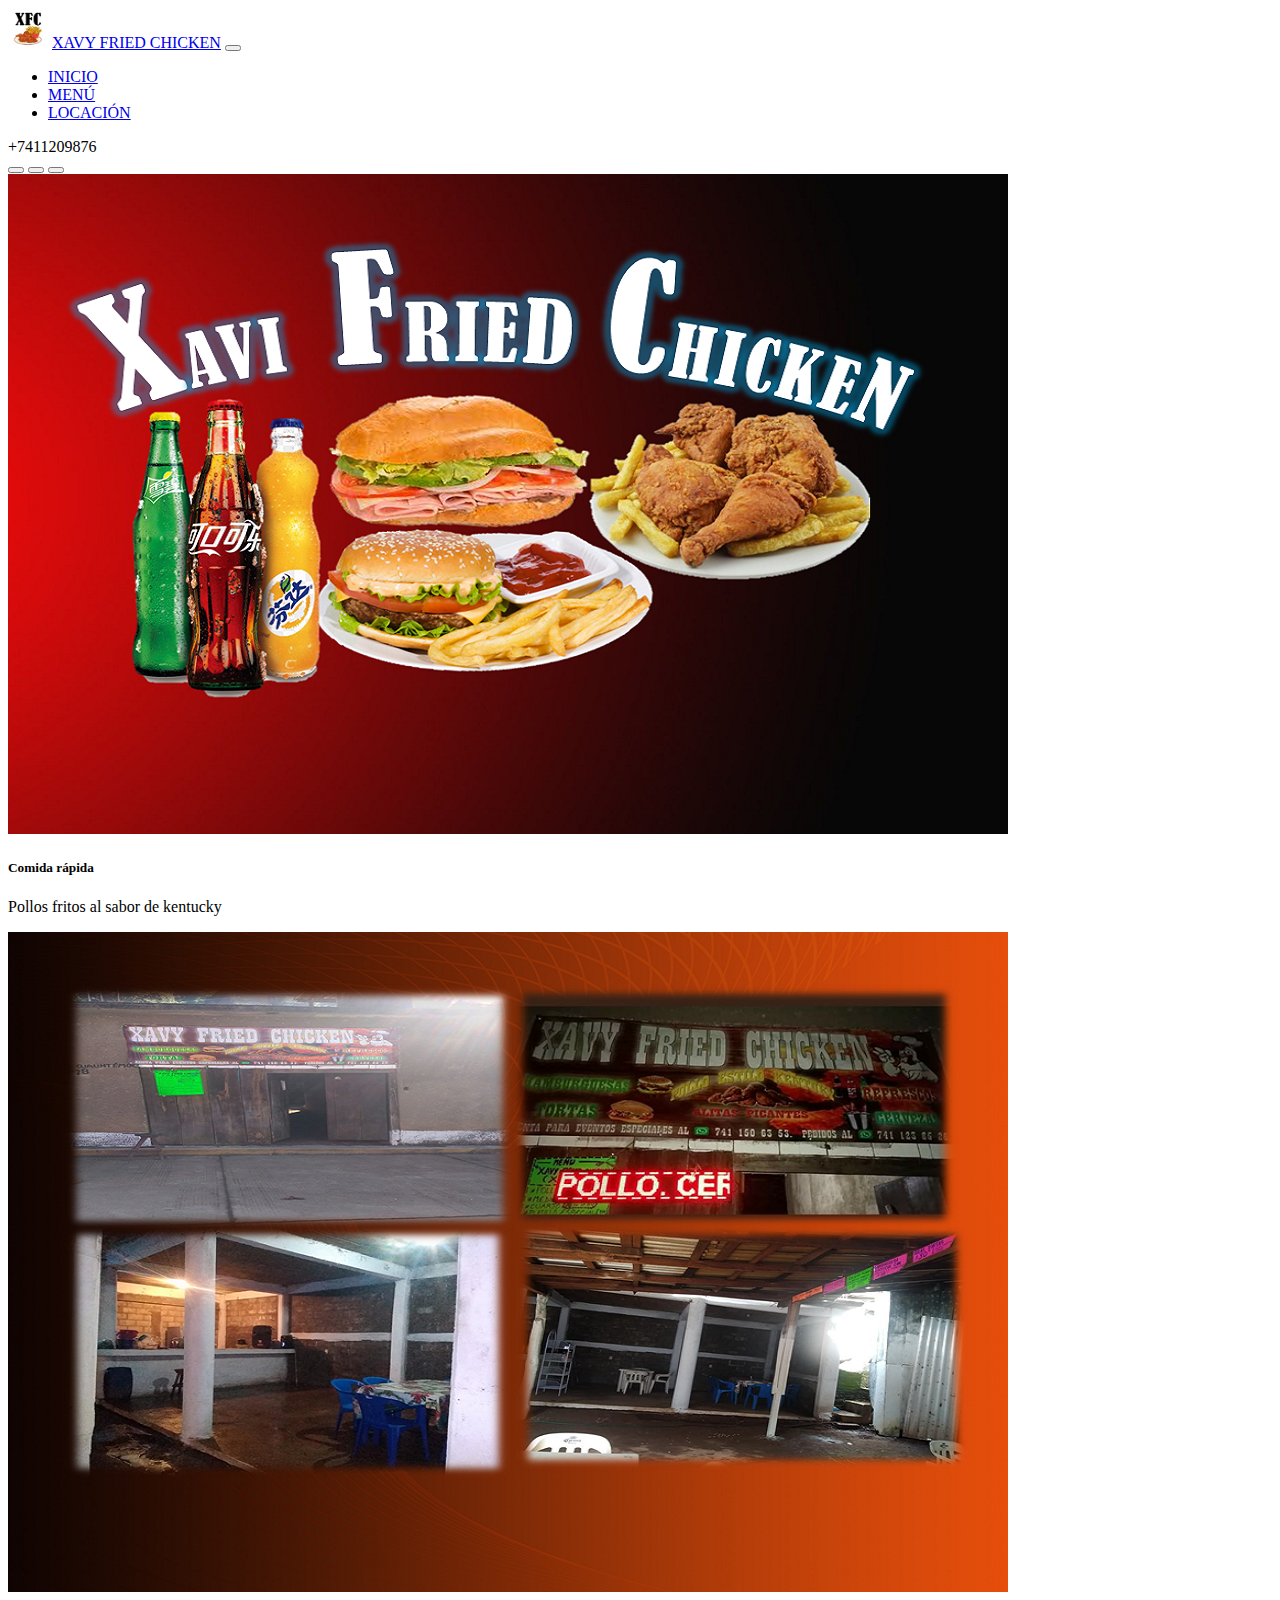
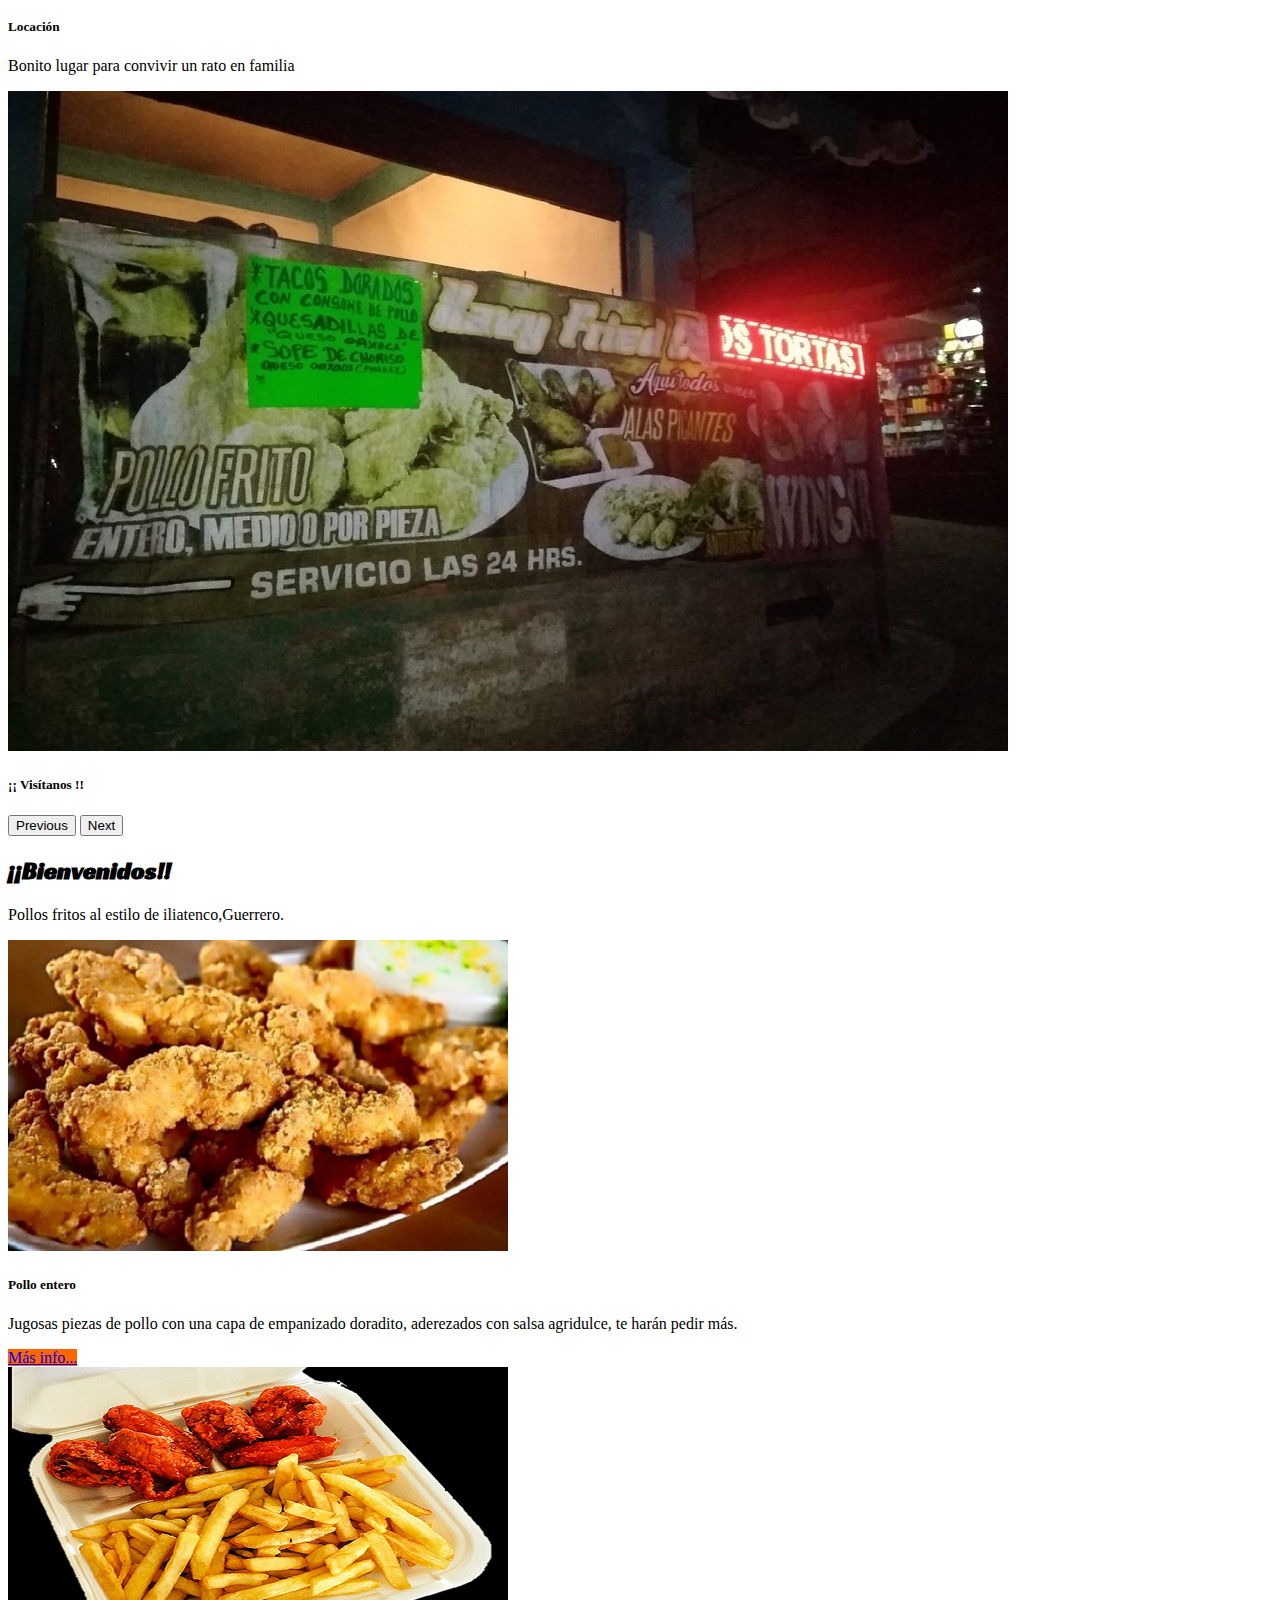
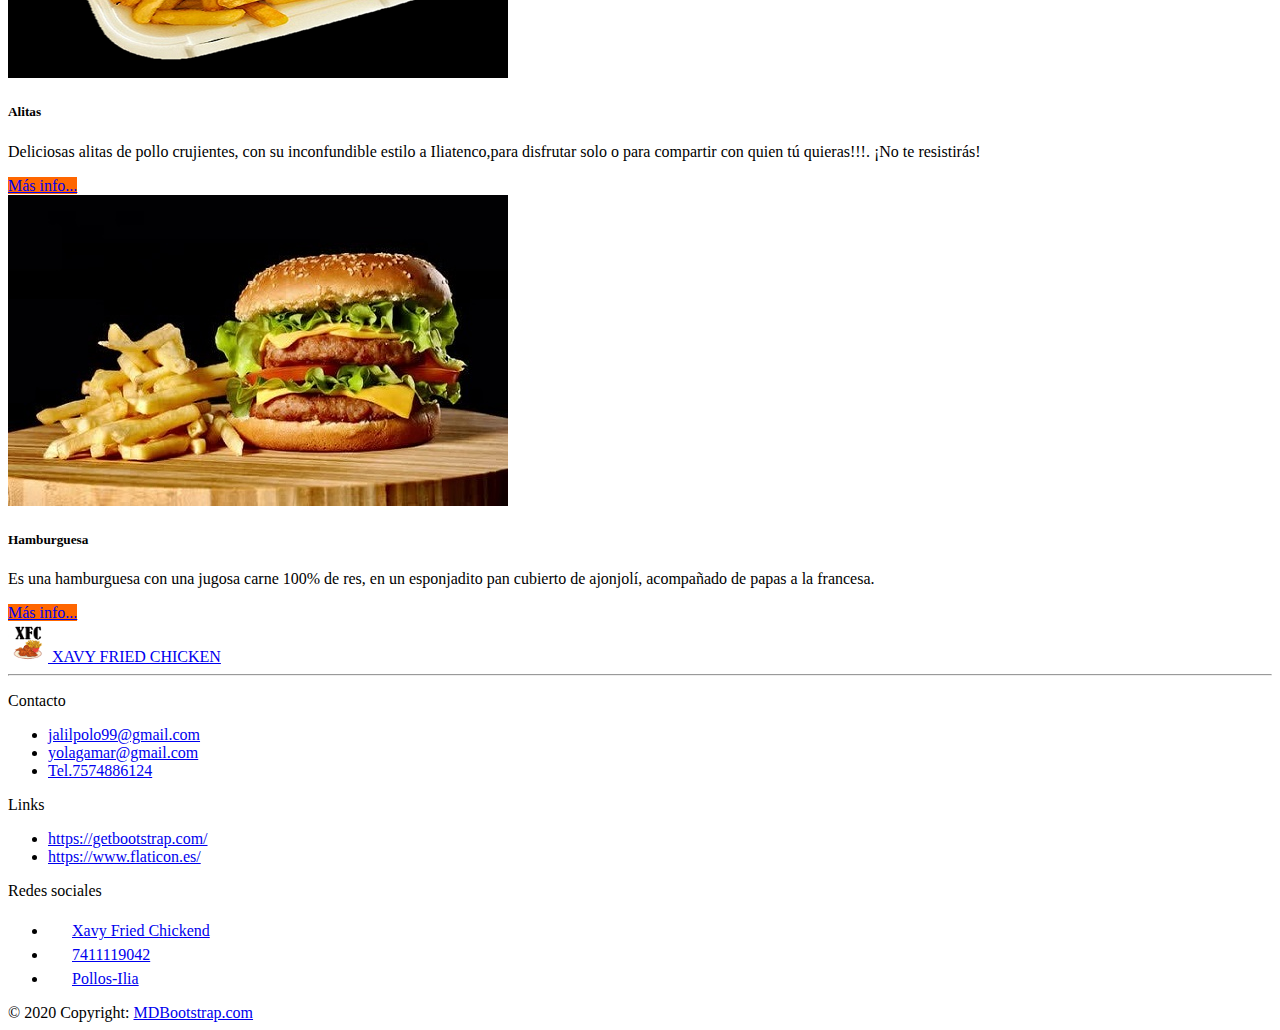
==== commit e34a3377: "Modificacion 2" ====
--- a/Index.html
+++ b/Index.html
@@ -28,7 +28,7 @@
                                 <a class="nav-link active fs-6 fw-bold" aria-current="page" href="Index.html">INICIO</a>
                             </li>
                             <li class="nav-item">
-                                <a class="nav-link fs-6 fw-bold" href="Menu.html">MENU</a>
+                                <a class="nav-link fs-6 fw-bold" href="Menu.html">MENÚ</a>
                             </li>
                         
                             <li class="nav-item">
@@ -68,7 +68,7 @@
             <div class="carousel-item">
               <img src="imagenes/locasion 2.jpg" class="img-fluid d-block w-100" alt="..." >
               <div class="carousel-caption d-none d-md-block">   <!-- la clase para poder agregar el titulo y el texto de la imagen-->
-                <h5 class= "text-white">¡¡ Visitanos !! </h5>   <!-- otra forma de agregar el color del texto-->
+                <h5 class= "text-white">¡¡ Visítanos !! </h5>   <!-- otra forma de agregar el color del texto-->
                   <!-- texto dela imagen -->
               </div>
             </div>
@@ -203,7 +203,7 @@
       </li>
       <li>
         <img src="imagenes/instagram.png" alt="" width="20" height="20">
-        <a href="#!"class="text-white">Pollis-Ilia</a>
+        <a href="#!"class="text-white">Pollos-Ilia</a>
       </li>
       
     </ul>
